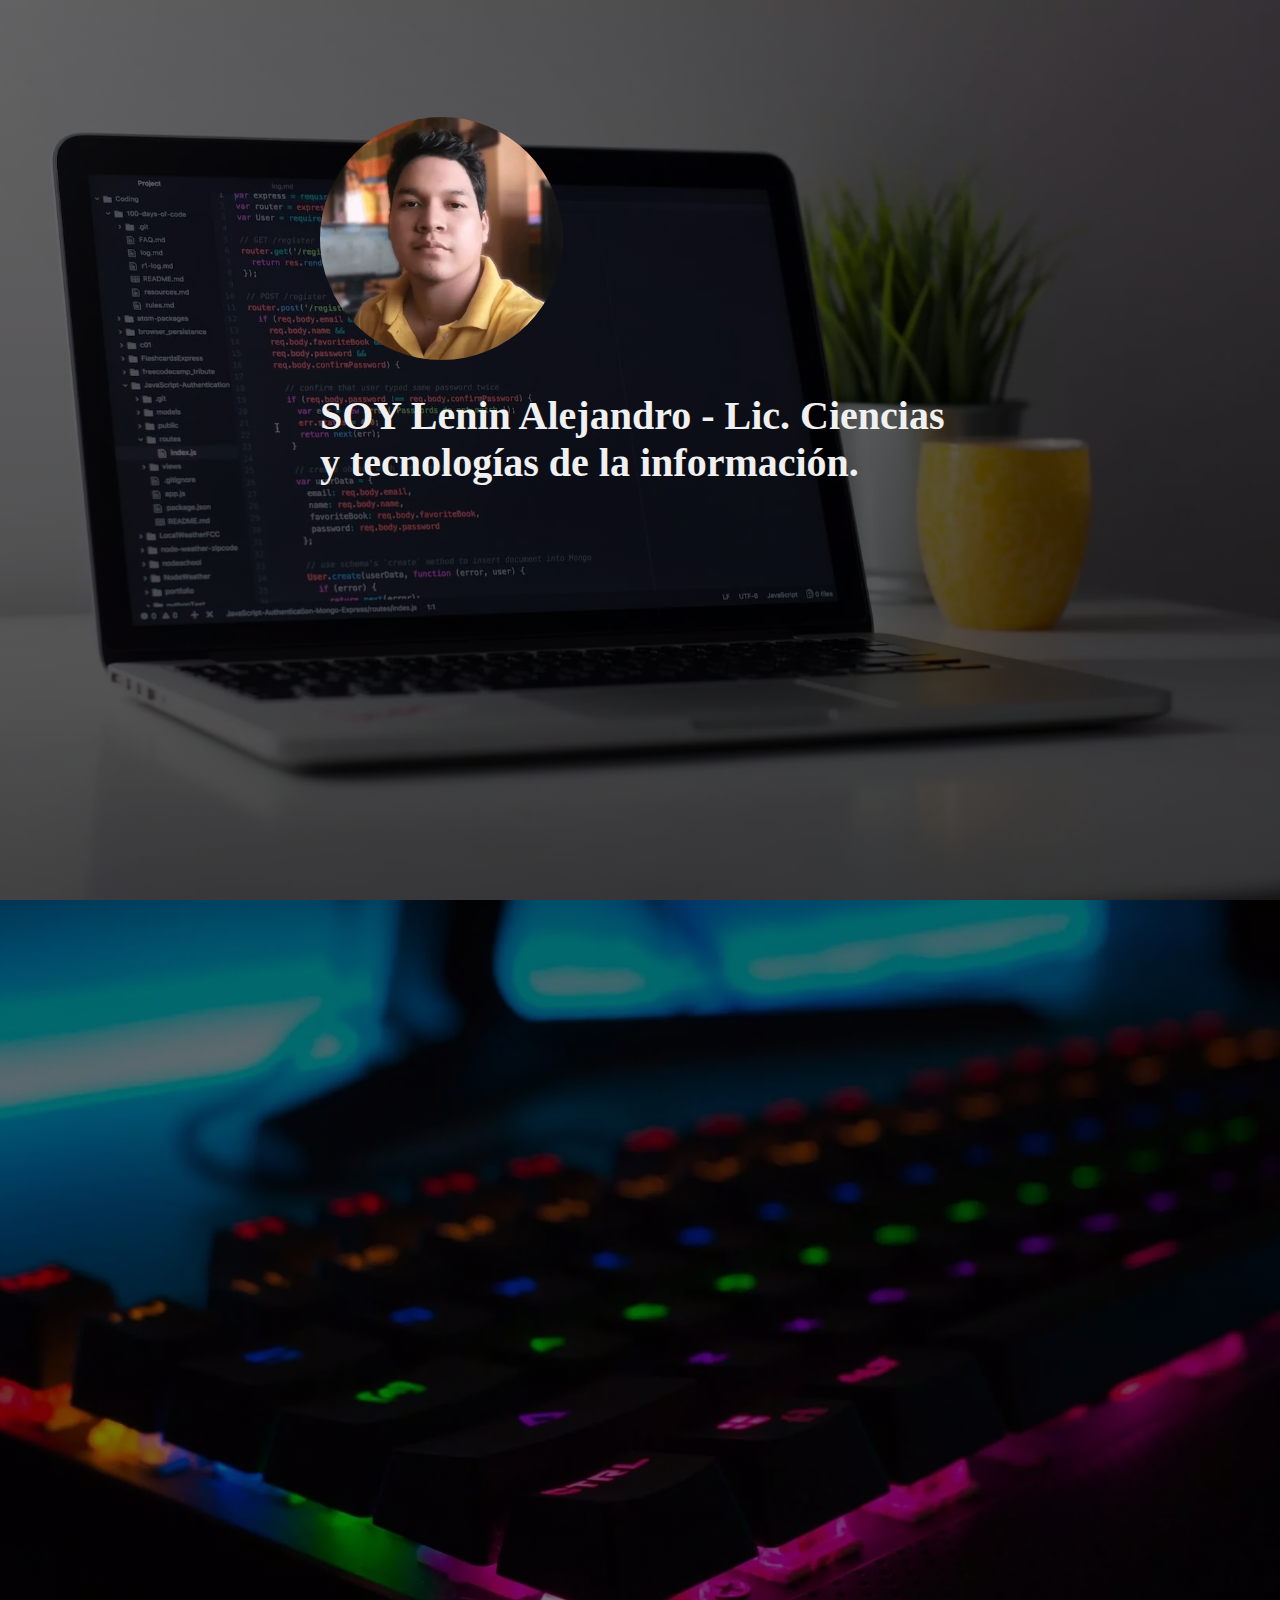
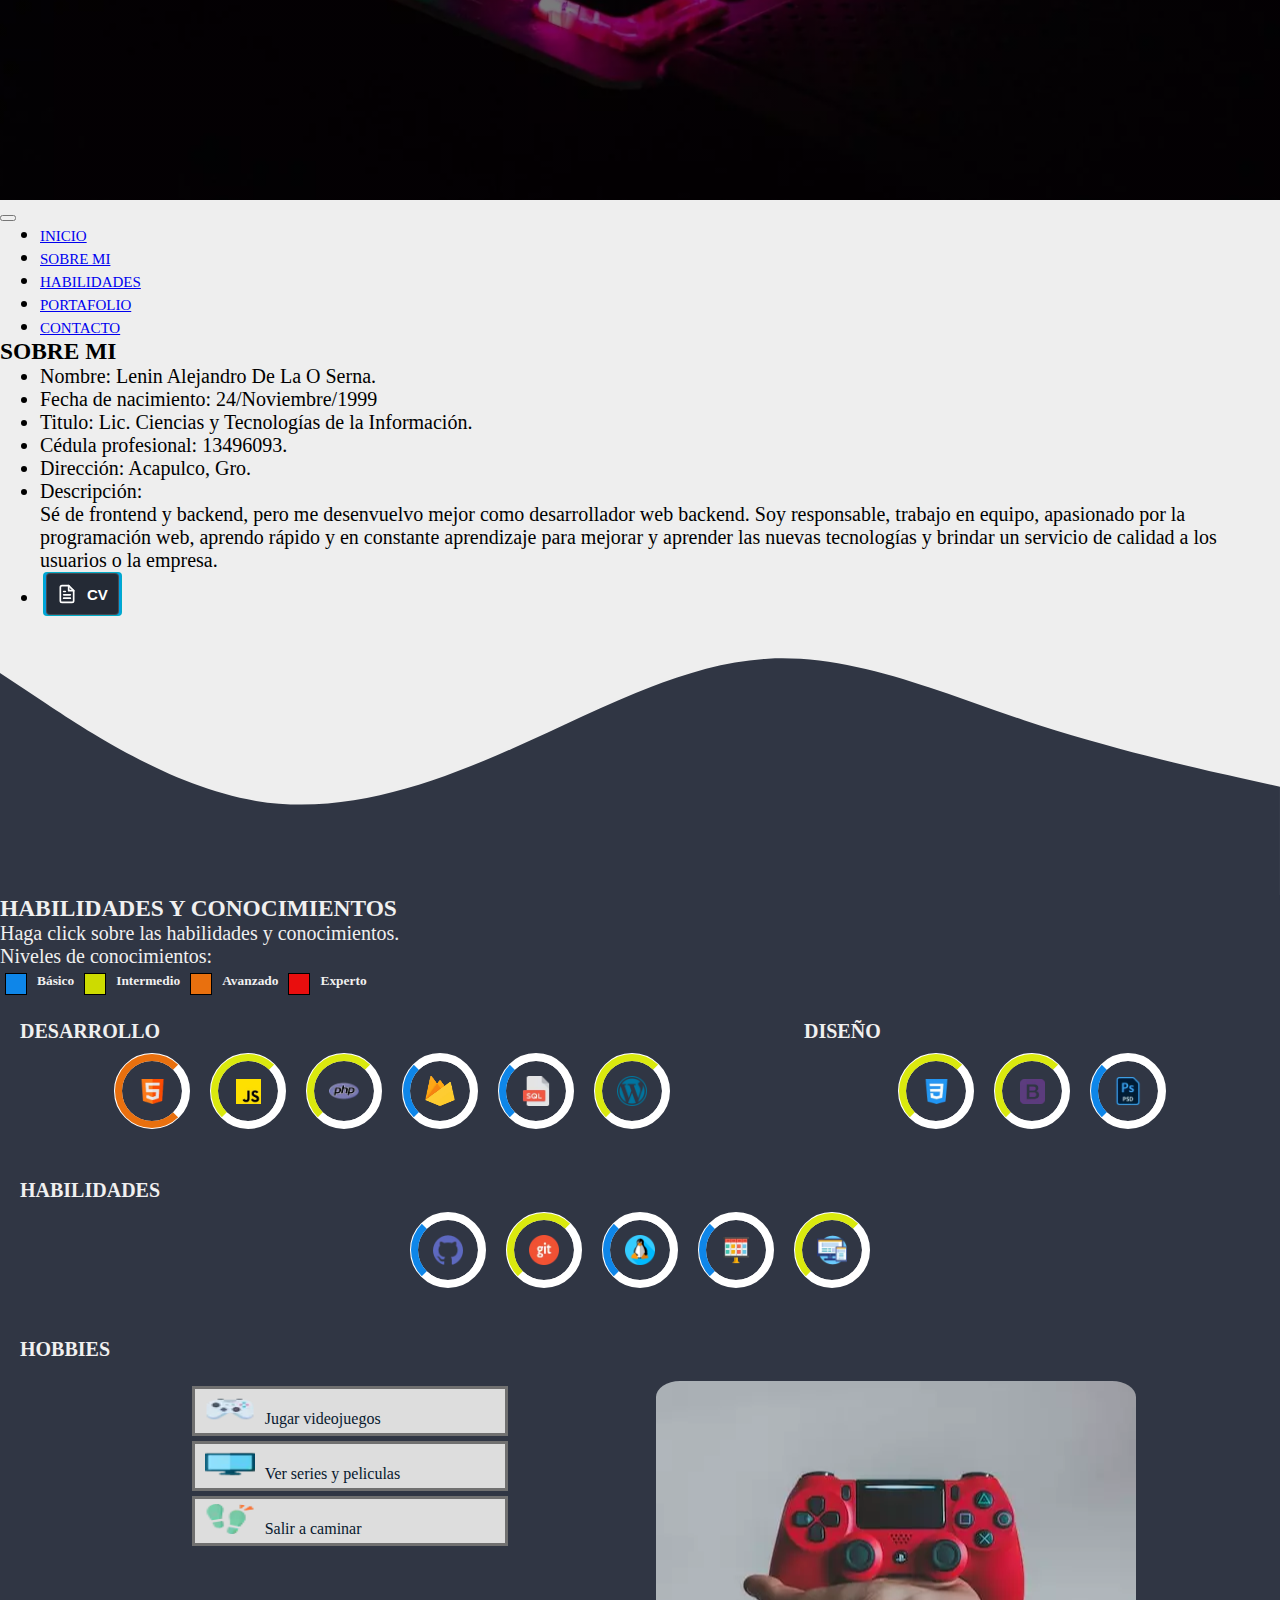
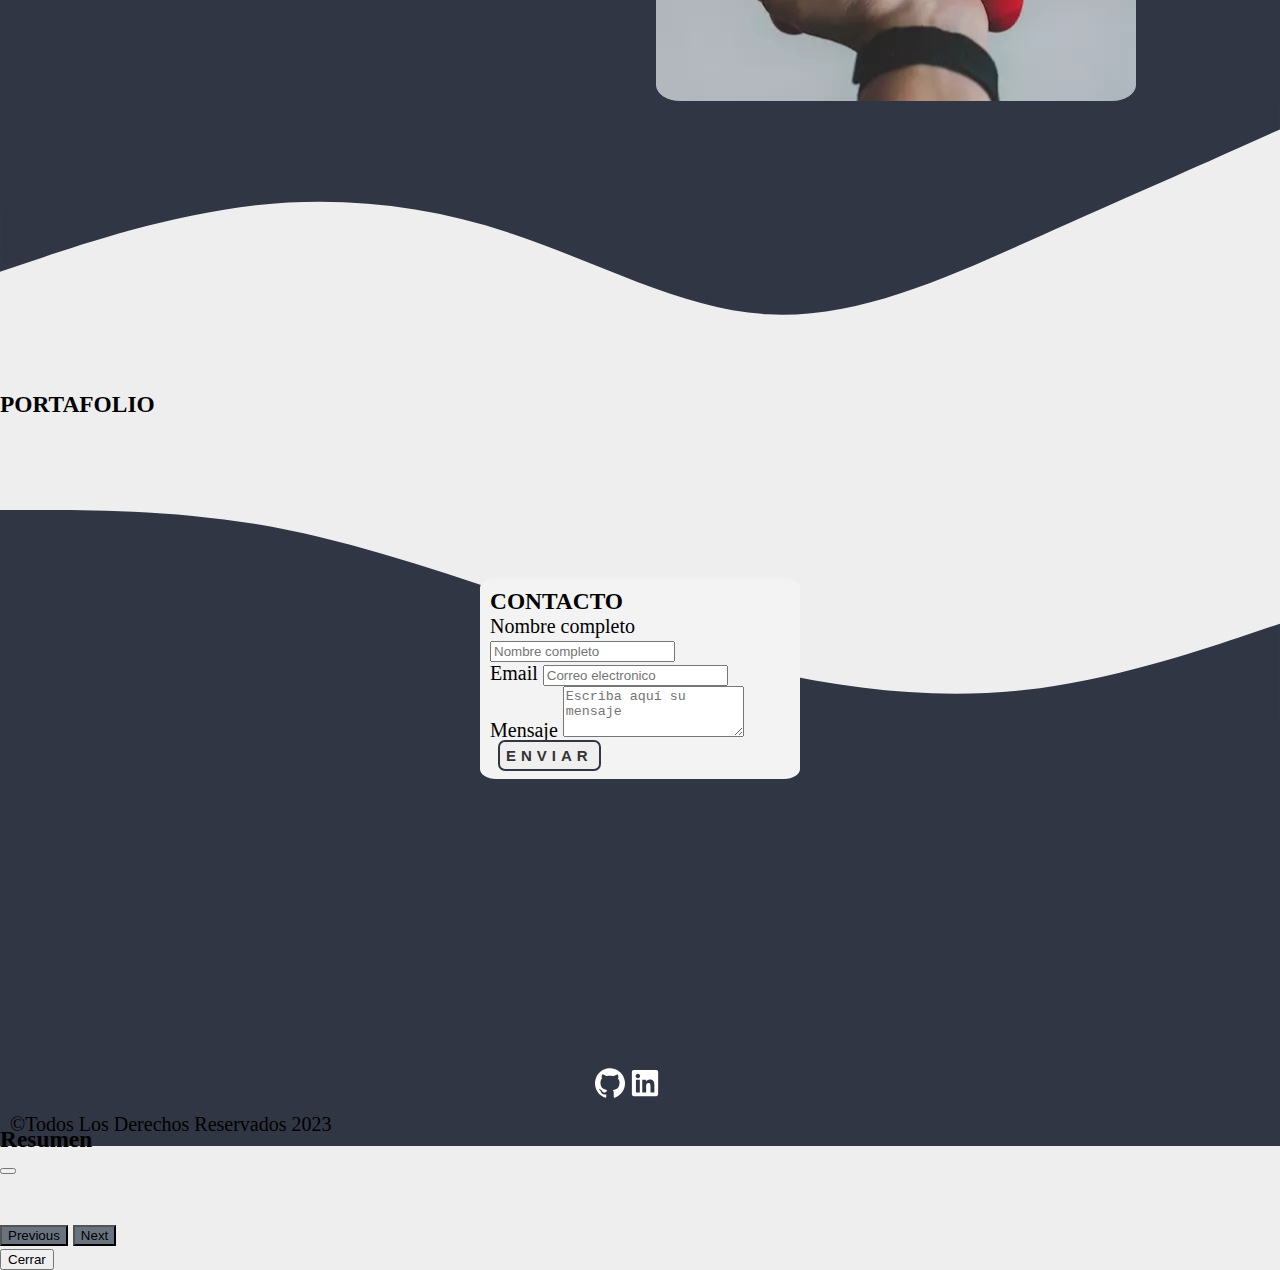
==== index.html @ a9325f28 "animacion en skills, minify, ofuscate en js y css" ====
<!DOCTYPE html>
<html lang="en-MX">
<head>
    <meta charset="UTF-8">
    <meta http-equiv="X-UA-Compatible" content="IE=edge">
    <meta name="viewport" content="width=device-width, initial-scale=1.0">
    <meta name="author" content="Lenin Alejandro">
    <meta name="keywrods" content="desarrollor web, DESARROLLADOR WEB, Desarrollador web, portafolio, PORTAFOLIO, frontend, FRONTEND, backend, BACKEND">
    <meta name="description" content="Portafolio de evidencias y aprendizajes de Lenin Alejandro como desarrollador web...">

    <title>Portafolio - Lenin Alejandro</title>

    <link rel="icon" href="./img/icon/portafolio.ico">
    <link rel="stylesheet" href="./css/diseñoPrincipal.min.css">
    <link href="https://cdn.jsdelivr.net/npm/bootstrap@5.2.3/dist/css/bootstrap.min.css" rel="stylesheet" integrity="sha384-rbsA2VBKQhggwzxH7pPCaAqO46MgnOM80zW1RWuH61DGLwZJEdK2Kadq2F9CUG65" crossorigin="anonymous">

</head>
<body>
    <header>
        <div id="carouselExampleSlidesOnly" class="carousel slide" data-bs-ride="carousel">
            <div class="carousel-inner" id="inicio">
                <div class="carousel-item img1 active" data-bs-interval="8000"></div>
                <div class="carousel-item img2" data-bs-interval="8000"></div>
            </div>
        </div>

        <nav class="navbar navbar-expand-lg fixed-top">
            <div class="container-fluid">
                <button class="navbar-toggler" type="button" data-bs-toggle="collapse" data-bs-target="#navbarNav" aria-controls="navbarNav" aria-expanded="false" aria-label="Toggle navigation">
                  <span class="navbar-toggler-icon"></span>
                </button>
                <div class="collapse navbar-collapse" id="navbarNav">
                    <ul class="navbar-nav mx-auto">
                        <li class="nav-item">
                          <a class="nav-link active text-light fw-bold mx-3 font-size fs-5" aria-current="page" href="#inicio">INICIO</a>
                        </li>
                        <li class="nav-item">
                            <a class="nav-link active text-light fw-bold mx-3 font-size fs-5" href="#sobremi">SOBRE MI</a>
                        </li>
                        <li class="nav-item">
                          <a class="nav-link active text-light fw-bold mx-3 font-size fs-5" href="#hablidades">HABILIDADES</a>
                        </li>
                        <li class="nav-item">   
                          <a class="nav-link active text-light fw-bold mx-3 font-size fs-5" href="#portafolio">PORTAFOLIO</a>
                        </li>
                        <li class="nav-item">
                          <a class="nav-link active text-light fw-bold mx-3 font-size fs-5" href="#contacto">CONTACTO</a>
                        </li>
                    </ul>
                </div>
            </div>
        </nav>

        <section class="contenedor-padre">
            <div class="contenedor-imgSoy text-center d-block">
                <img src="img/imgs/quiensoy.webp" class="imgL" alt="Imagen del desarrollador web de este portafolio">
            </div>
            <div class="contenedor-titulo text-center text-uppercase fw-bold d-block">
                <h1 class="fw-bold mt-3 fs-1"><span class="typed"></span></h1>
            </div>
            <div class="contenedor-contenido text-center text-break">
                <h1 class="fw-bold fs-4">SOY <span class="text-danger text-uppercase">Lenin Alejandro </span>
                    <span class="text-warning"> - </span>
                    <span class="text-info text-uppercase">Lic. Ciencias y tecnologías de la información</span>.
                </h1>
            </div>
        </section>
    </header>
    <!-- --------------------------------- -->
    <article>
        <section class="container mt-5 mb-4">
            <h3 class="fw-bold fs-3" id="sobremi">SOBRE MI</h3>
            <div>
                <ul>
                    <li class="nav-link my-2"><span class="fw-bold text-primary">Nombre:</span> Lenin Alejandro De La O Serna.</li>
                    <li class="nav-link my-2"><span class="fw-bold text-primary">Fecha de nacimiento:</span> 24/Noviembre/1999</li>
                    <li class="nav-link my-2"><span class="fw-bold text-primary">Titulo:</span> Lic. Ciencias y Tecnologías de la Información.</li>
                    <li class="nav-link my-2"><span class="fw-bold text-primary">Cédula profesional:</span> 13496093.</li>
                    <!-- <li class="nav-link my-2"><span class="fw-bold text-primary">Contacto:</span> 744 1287 347</li> -->
                    <li class="nav-link my-2"><span class="fw-bold text-primary">Dirección:</span> Acapulco, Gro.</li>
                    <li class="nav-link my-2"><span class="fw-bold text-primary">Descripción:</span>  
                        <p>
                            Sé de <span class="text-warning"> frontend </span> y <span class="text-danger"> backend</span>,
                            pero me desenvuelvo mejor como <span class="text-danger"> desarrollador web backend</span>.
                            Soy responsable, trabajo en equipo, apasionado por la programación web, aprendo rápido 
                            y en constante aprendizaje para mejorar y aprender las nuevas tecnologías y brindar un 
                            servicio de calidad a los usuarios o la empresa.
                        </p>
                    </li>
                    <li class="nav-link my-2"> 
                        <button class="download-button">
                            <div class="docs"><svg class="css-i6dzq1" stroke-linejoin="round" stroke-linecap="round" fill="none" stroke-width="2" stroke="currentColor" height="20" width="20" viewBox="0 0 24 24"><path d="M14 2H6a2 2 0 0 0-2 2v16a2 2 0 0 0 2 2h12a2 2 0 0 0 2-2V8z"></path><polyline points="14 2 14 8 20 8"></polyline><line y2="13" x2="8" y1="13" x1="16"></line><line y2="17" x2="8" y1="17" x1="16"></line><polyline points="10 9 9 9 8 9"></polyline></svg> CV</div>
                            <div class="download">
                                <a href="./img/proyectos/Lenin_Alejandro_CV.pdf" download="cv_lenin_alejandro">
                                    <svg class="css-i6dzq1" stroke-linejoin="round" stroke-linecap="round" fill="none" stroke-width="2" stroke="currentColor" height="24" width="24" viewBox="0 0 24 24"><path d="M21 15v4a2 2 0 0 1-2 2H5a2 2 0 0 1-2-2v-4"></path><polyline points="7 10 12 15 17 10"></polyline><line y2="3" x2="12" y1="15" x1="12"></line></svg>
                                </a>
                            </div>
                        </button>
                    </li>
                </ul>
            </div>
        </section>
        <!--  -->
        <svg class="svg-top-sobremi" xmlns="http://www.w3.org/2000/svg" viewBox="0 0 1440 320"><path fill="#303644" fill-opacity="1" d="M0,64L48,96C96,128,192,192,288,208C384,224,480,192,576,149.3C672,107,768,53,864,48C960,43,1056,85,1152,117.3C1248,149,1344,171,1392,181.3L1440,192L1440,320L1392,320C1344,320,1248,320,1152,320C1056,320,960,320,864,320C768,320,672,320,576,320C480,320,384,320,288,320C192,320,96,320,48,320L0,320Z"></path></svg>        <!--  -->
        <section class="color-contenedor" id="hablidades">
            <div class="container pt-5 pb-2">
                <h3 class="fw-bold fs-3">HABILIDADES Y CONOCIMIENTOS</h3>
                <p class="text-secondary">Haga click sobre las habilidades y conocimientos.</p>
                <p class="text-secondary">Niveles de conocimientos:</p>

                <section class="nivel__conocimientos">
                    <div class="nivel__elementos">
                        <span class="nivel__color basico__text"></span>
                        <h6 class="text-secondary">Básico</h6>
                    </div>
                    <div class="nivel__elementos">
                        <span class="nivel__color intermedio__text"></span>
                        <h6 class="text-secondary">Intermedio</h6>
                    </div>
                    <div class="nivel__elementos">
                        <span class="nivel__color avanzado__text"></span>
                        <h6 class="text-secondary">Avanzado</h6>
                    </div>
                    <div class="nivel__elementos">
                        <span class="nivel__color experto__text"></span>
                        <h6 class="text-secondary">Experto</h6>
                    </div>
                </section>

                <div class="fila text-center mt-5">
                    <div class="flex-col my-3 row__">
                        <h4 class="fw-bold fs-5">DESARROLLO</h4>
                        <div class="text-center ">
                            <div class="skill__base">
                                <span class="pop__text avanzado__text">HTML 5: Estructuración correcta de etiquetas semánticas</span>
                                <div class="skill__base__color avanzado"></div>
                                <div class="skill__base__icon">
                                    <img src="img/icon/html.webp" alt="html5" class="skill__icon__xsm">
                                </div>
                            </div>
                            <div class="skill__base">
                                <span class="pop__text intermedio__text">JS (ESC6): XMLHttpRequest, JQuery, manejo de JSon y manejo del DOOM.</span>
                                <div class="skill__base__color intermedio"></div>
                                <div class="skill__base__icon">
                                    <img src="img/icon/js.webp" alt="js" class="skill__icon__xsm">
                                </div>
                            </div>
                            <div class="skill__base">
                                <span class="pop__text intermedio__text">PHP v8 en adelante: MVC y REST.</span>
                                <div class="skill__base__color intermedio"></div>
                                <div class="skill__base__icon">
                                    <img src="img/icon/php.webp" alt="php" class="skill__icon__sm">
                                </div>
                            </div>
                            <div class="skill__base">
                                <span class="pop__text basico__text">FIREBASE: Autenticación de usuarios y metodos CRUD.</span>
                                <div class="skill__base__color basico"></div>
                                <div class="skill__base__icon">
                                    <img src="img/icon/logo-logomark.webp" alt="firebase" class="skill__icon__sm">
                                </div>
                            </div>
                            <div class="skill__base">
                                <span class="pop__text basico__text">MYSQL y SQL SERVER: ER, consultas básicas y CRUD, triggers y procedimientos almacenados.</span>
                                <div class="skill__base__color basico"></div>
                                <div class="skill__base__icon">
                                    <img src="img/icon/sql.webp" alt="sql" class="skill__icon__sm">
                                </div>
                            </div>
                            <div class="skill__base">
                                <span class="pop__text intermedio__text">WORDPRESS: Plugins como Elementor, utilización y creación de plantillas.</span>
                                <div class="skill__base__color intermedio"></div>
                                <div class="skill__base__icon">
                                    <img src="img/icon/wordpress.webp" alt="wordpress" class="skill__icon__sm">
                                </div>
                            </div>
                        </div>
                    </div>
                    <div class="flex-col my-3 row__">
                        <h4 class="fw-bold fs-5">DISEÑO</h4>
                        <div class="text-center">
                            <div class="skill__base">
                                <span class="pop__text intermedio__text">CSS 3: Diseño reponsivo con Flexbox y position</span>
                                <div class="skill__base__color intermedio"></div>
                                <div class="skill__base__icon">
                                    <img src="img/icon/css-3.webp" alt="css" class="skill__icon__xsm">
                                </div>
                            </div>
                            <div class="skill__base">
                                <span class="pop__text intermedio__text">BOOTSTRAP: Diseño reponsivo con Bootstrap</span>
                                <div class="skill__base__color intermedio"></div>
                                <div class="skill__base__icon">
                                    <img src="img/icon/bootstrap.webp" alt="bootstrap" class="skill__icon__xsm">
                                </div>
                            </div>
                            <div class="skill__base">
                                <span class="pop__text basico__text">PHOTOSHOP: Diseño y edición básica de imagenes</span>
                                <div class="skill__base__color basico"></div>
                                <div class="skill__base__icon">
                                    <img src="img/icon/photoshop.webp" alt="photoshop" class="skill__icon__sm">
                                </div>
                            </div>
                        </div>
                    </div>
                    <div class="flex-col my-3 row__">
                        <h4 class="fw-bold fs-5">HABILIDADES</h4>
                        <div class="text-center">
                            <div class="skill__base">
                                <span class="pop__text basico__text">GITHUB: Control básico de repositorios</span>
                                <div class="skill__base__color basico"></div>
                                <div class="skill__base__icon">
                                    <img src="img/icon/github.webp" alt="github" class="skill__icon__sm">
                                </div>
                            </div>
                            <div class="skill__base">
                                <span class="pop__text intermedio__text">GIT: Control de versiones básico-intermedio</span>
                                <div class="skill__base__color intermedio"></div>
                                <div class="skill__base__icon">
                                    <img src="img/icon/git.webp" alt="git" class="skill__icon__sm">
                                </div>
                            </div>
                            <div class="skill__base">
                                <span class="pop__text basico__text">LINUX: Manejo de basico de administracion de archivos</span>
                                <div class="skill__base__color basico"></div>
                                <div class="skill__base__icon">
                                    <img src="img/icon/linux.webp" alt="linux" class="skill__icon__sm">
                                </div>
                            </div>
                            <div class="skill__base">
                                <span class="pop__text basico__text">SCRUM</span>
                                <div class="skill__base__color basico"></div>
                                <div class="skill__base__icon">
                                    <img src="img/icon/scrum.webp" alt="scrum" class="skill__icon__sm">
                                </div>
                            </div>
                            <div class="skill__base">
                                <span class="pop__text intermedio__text">SOPORTE Y MANTENIMIENTO: Montaje y desmontaje de equipo de computo (hardware), prevención de riesgos, soporte y mantenimiento de computo</span>
                                <div class="skill__base__color intermedio"></div>
                                <div class="skill__base__icon">
                                    <img src="img/icon/sensible.webp" alt="sensible" class="skill__icon__sm">
                                </div>
                            </div>
                        </div>
                    </div>
                    <div class="flex-col my-3" hidden>
                        <h4 class="fw-bold fs-5">CURSOS (EN PROCESO)</h4>
                        <div class="flex-items text-center">
                            <a tabindex="0" role="button" class="bg-transparend"
                                data-bs-toggle="popover" data-bs-placement="right"
                                data-bs-trigger="focus"
                                data-bs-custom-class="custom-popover-intermedio"
                                data-bs-title="JS intermedio">
                                <img src="img/icon/js.webp" class="cont-svg-icon">
                            </a>
                            <a tabindex="0" role="button" class="bg-transparend"
                                data-bs-toggle="popover" data-bs-placement="right"
                                data-bs-trigger="focus"
                                data-bs-custom-class="custom-popover-basico"
                                data-bs-title="PYTHON basico">
                                <img src="img/icon/python.webp" class="cont-svg-icon">
                            </a>
                            <a tabindex="0" role="button" class="bg-transparend"
                                data-bs-toggle="popover" data-bs-placement="right"
                                data-bs-trigger="focus"
                                data-bs-custom-class="custom-popover-intermedio"
                                data-bs-title="PHP intermedio">
                                <img src="img/icon/php.webp" class="cont-svg-icon">
                            </a>
                            <a tabindex="0" role="button" class="bg-transparend"
                                data-bs-toggle="popover" data-bs-placement="right"
                                data-bs-trigger="focus"
                                data-bs-custom-class="custom-popover-intermedio"
                                data-bs-title="HTML5 y CSS3 intermedio">
                                <img src="img/icon/navegador.webp" class="cont-svg-icon">
                            </a>
                            <a tabindex="0" role="button" class="bg-transparend"
                                data-bs-toggle="popover" data-bs-placement="right"
                                data-bs-trigger="focus"
                                data-bs-custom-class="custom-popover-intermedio"
                                data-bs-title="SQL-MYSQL intermedio">
                                <img src="img/icon/sql.webp" class="cont-svg-icon">
                            </a>
                        </div>
                    </div>
                </div>
                <div class="flex-col my-3">
                    <h4 class="fw-bold fs-5 text-center">HOBBIES</h4>
                    <div class="flex-row-hobbies">
                        <div class="contend-hobbies">
                            <ul class="group-lista">
                                <li class="lista"><img class="img-lista" src="./img/icon/game-controller.webp">Jugar videojuegos</li>
                                <li class="lista"><img class="img-lista" src="./img/icon/television.webp">Ver series y peliculas</li>
                                <li class="lista"><img class="img-lista" src="./img/icon/footprint.webp">Salir a caminar</li>
                            </ul>
                        </div>
                        <div class="text-center">
                            <div class="img-hobbie"></div>
                        </div>
                    </div>
                </div>

            </div>
        </section>
        <!-- Parte de la curva -->
        <section class="portafolio">
            <svg class="svg-top-hablididad" xmlns="http://www.w3.org/2000/svg" viewBox="0 0 1440 320"><path fill="#303644" fill-opacity="1" d="M0,192L48,176C96,160,192,128,288,117.3C384,107,480,117,576,149.3C672,181,768,235,864,240C960,245,1056,203,1152,160C1248,117,1344,75,1392,53.3L1440,32L1440,0L1392,0C1344,0,1248,0,1152,0C1056,0,960,0,864,0C768,0,672,0,576,0C480,0,384,0,288,0C192,0,96,0,48,0L0,0Z"></path></svg>
            <div class="container" id="portafolio">
                <h3 class="fw-bold fs-3">PORTAFOLIO</h3>
                <div class="cartas mx-auto" id="cartas">
                </div>
            </div>
            <svg class="svg-botton-hablididad" xmlns="http://www.w3.org/2000/svg" viewBox="0 0 1440 320"><path fill="#303644" fill-opacity="1" d="M0,64L48,64C96,64,192,64,288,80C384,96,480,128,576,160C672,192,768,224,864,245.3C960,267,1056,277,1152,266.7C1248,256,1344,224,1392,208L1440,192L1440,320L1392,320C1344,320,1248,320,1152,320C1056,320,960,320,864,320C768,320,672,320,576,320C480,320,384,320,288,320C192,320,96,320,48,320L0,320Z"></path></svg>
        </section>
    </article>
    <!-- --------------------------------- -->
    <footer>
        <section>
            <div class="color-fondo"  id="contacto">
                <div class="form-contacto">
                    <div class="form-tamano shadow-lg">
                        <h3 class="fw-bold text-center">CONTACTO</h3>
                        <form name="formulario-contacto" netlify>
                            <div class="mb-3">
                                <label for="exampleFormControlInput1" class="form-label">Nombre completo</label>
                                <input required type="text" class="form-control" name="nombre" id="exampleFormControlInput1" placeholder="Nombre completo">
                            </div>
                            <div class="mb-3">
                                <label for="exampleFormControlInput1" class="form-label">Email</label>
                                <input required type="email" class="form-control" name="email" id="exampleFormControlInput1" placeholder="Correo electronico">
                            </div>
                            <div class="mb-3">
                                <label for="exampleFormControlTextarea1" class="form-label">Mensaje</label>
                                <textarea required class="form-control" name="mensaje" id="exampleFormControlTextarea1" placeholder="Escriba aquí su mensaje" rows="3"></textarea>
                            </div>
                            <div class="mb-3">
                                <button type="submit" class="button-1">Enviar</button>
                            </div>
                        </form>
                    </div>
                </div>
            </div>
            <div class="container-botton">
                <div class="iconos-footer">
                    <!-- <a class="icon-svg-contacto" href="https://wa.link/771id2" target="_blank"><svg xmlns="http://www.w3.org/2000/svg" viewBox="0 0 448 512"><path fill="#ffffff" d="M380.9 97.1C339 55.1 283.2 32 223.9 32c-122.4 0-222 99.6-222 222 0 39.1 10.2 77.3 29.6 111L0 480l117.7-30.9c32.4 17.7 68.9 27 106.1 27h.1c122.3 0 224.1-99.6 224.1-222 0-59.3-25.2-115-67.1-157zm-157 341.6c-33.2 0-65.7-8.9-94-25.7l-6.7-4-69.8 18.3L72 359.2l-4.4-7c-18.5-29.4-28.2-63.3-28.2-98.2 0-101.7 82.8-184.5 184.6-184.5 49.3 0 95.6 19.2 130.4 54.1 34.8 34.9 56.2 81.2 56.1 130.5 0 101.8-84.9 184.6-186.6 184.6zm101.2-138.2c-5.5-2.8-32.8-16.2-37.9-18-5.1-1.9-8.8-2.8-12.5 2.8-3.7 5.6-14.3 18-17.6 21.8-3.2 3.7-6.5 4.2-12 1.4-32.6-16.3-54-29.1-75.5-66-5.7-9.8 5.7-9.1 16.3-30.3 1.8-3.7.9-6.9-.5-9.7-1.4-2.8-12.5-30.1-17.1-41.2-4.5-10.8-9.1-9.3-12.5-9.5-3.2-.2-6.9-.2-10.6-.2-3.7 0-9.7 1.4-14.8 6.9-5.1 5.6-19.4 19-19.4 46.3 0 27.3 19.9 53.7 22.6 57.4 2.8 3.7 39.1 59.7 94.8 83.8 35.2 15.2 49 16.5 66.6 13.9 10.7-1.6 32.8-13.4 37.4-26.4 4.6-13 4.6-24.1 3.2-26.4-1.3-2.5-5-3.9-10.5-6.6z"/></svg></a> -->
                    <a class="icon-svg-contacto" href="https://github.com/lenin-dev" target="_blank"><svg version="1.0" xmlns="http://www.w3.org/2000/svg" width="512.000000pt" height="512.000000pt" viewBox="0 0 512.000000 512.000000" preserveAspectRatio="xMidYMid meet"><g transform="translate(0.000000,512.000000) scale(0.100000,-0.100000)" fill="#ffffff" stroke="none"><path d="M2384 5060 c-1012 -69 -1891 -738 -2235 -1703 -53 -146 -102 -349 -125 -512 -23 -157 -25 -496 -5 -655 102 -816 575 -1526 1287 -1932 164 -94 418 -200 483 -202 51 -1 94 20 116 57 18 30 19 50 16 267 -1 129 -3 236 -4 236 -1 1 -38 -4 -82 -12 -263 -43 -497 16 -646 165 -58 58 -76 86 -134 206 -94 196 -149 271 -255 348 -78 56 -120 98 -120 119 0 50 121 67 217 30 125 -47 208 -119 299 -258 126 -191 284 -276 485 -261 77 6 233 49 245 68 3 6 13 38 20 71 19 80 68 181 110 228 40 45 44 42 -86 60 -103 14 -282 60 -368 94 -362 143 -571 410 -649 829 -25 134 -25 463 0 567 36 149 103 285 195 398 l43 53 -15 47 c-52 161 -46 370 16 564 20 61 24 67 54 73 107 20 352 -68 576 -206 l98 -61 87 20 c204 47 298 57 553 57 256 0 349 -10 553 -57 l88 -20 77 48 c153 96 304 167 407 193 85 21 159 31 191 25 28 -5 33 -12 52 -72 57 -178 67 -404 23 -542 l-21 -65 20 -25 c98 -121 175 -269 212 -409 26 -98 36 -348 19 -488 -74 -608 -407 -935 -1041 -1023 -120 -16 -118 -15 -83 -53 46 -48 90-134 115 -223 20 -74 22 -106 27 -529 7 -492 5 -482 66 -507 47 -20 102 -13 200 26 348 135 622 311 884 569 417 410 679 942 752 1527 20 159 18 498 -5 655 -173 1219 -1151 2131 -2373 2215 -161 11 -175 11 -339 0z"/></g></svg></a> 
                    <a class="icon-svg-contacto" href="https://www.linkedin.com/in/lenin-alejandro-889aba251" target="_blank"><svg xmlns="http://www.w3.org/2000/svg" viewBox="0 0 448 512"><path fill="#ffffff" d="M416 32H31.9C14.3 32 0 46.5 0 64.3v383.4C0 465.5 14.3 480 31.9 480H416c17.6 0 32-14.5 32-32.3V64.3c0-17.8-14.4-32.3-32-32.3zM135.4 416H69V202.2h66.5V416zm-33.2-243c-21.3 0-38.5-17.3-38.5-38.5S80.9 96 102.2 96c21.2 0 38.5 17.3 38.5 38.5 0 21.3-17.2 38.5-38.5 38.5zm282.1 243h-66.4V312c0-24.8-.5-56.7-34.5-56.7-34.6 0-39.9 27-39.9 54.9V416h-66.4V202.2h63.7v29.2h.9c8.9-16.8 30.6-34.5 62.9-34.5 67.2 0 79.7 44.3 79.7 101.9V416z"/></svg></a>
                </div>
                <p class="fs-5 text-center text-light">&copy;Todos Los Derechos Reservados 2023</p>
            </div>
        </section>
    </footer>

    <!-- Modal -->
    <div class="modal fade modal-lg" id="exampleModal" tabindex="-1" aria-labelledby="exampleModalLabel" aria-hidden="true">
        <div class="modal-dialog">
            <div class="modal-content">
                <div class="modal-header">
                    <h3 class="modal-title fs-5" id="exampleModalLabel">Resumen</h3>
                    <button type="button" class="btn-close" data-bs-dismiss="modal" aria-label="Close"></button>
                </div>
                    <div class="modal-body">
                        <div id="carouselExampleFade" class="carousel slide carousel-fade" data-bs-ride="carousel">
                            <div class="carousel-inner">
                                <div class="carousel-item active">
                                    <img src="" id="img-carucel-1" class="d-block w-100">
                                </div>
                                <div class="carousel-item">
                                    <img src="" id="img-carucel-2" class="d-block w-100">
                                </div>
                            </div>
                            <button class="carousel-control-prev fondo-boton" type="button" data-bs-target="#carouselExampleFade" data-bs-slide="prev">
                                <span class="carousel-control-prev-icon" aria-hidden="true"></span>
                                <span class="visually-hidden">Previous</span>
                            </button>
                            <button class="carousel-control-next fondo-boton" type="button" data-bs-target="#carouselExampleFade" data-bs-slide="next">
                                <span class="carousel-control-next-icon" aria-hidden="true"></span>
                                <span class="visually-hidden">Next</span>
                            </button>
                        </div>
                    </div>
                <div class="modal-footer">
                    <button type="button" class="btn btn-danger" data-bs-dismiss="modal">Cerrar</button>
                </div>
            </div>
        </div>
    </div>

    <!-- BOOTSTRAP -->
    <script src="https://cdn.jsdelivr.net/npm/@popperjs/core@2.11.6/dist/umd/popper.min.js" integrity="sha384-oBqDVmMz9ATKxIep9tiCxS/Z9fNfEXiDAYTujMAeBAsjFuCZSmKbSSUnQlmh/jp3" crossorigin="anonymous"></script>
    <script src="https://cdn.jsdelivr.net/npm/bootstrap@5.2.3/dist/js/bootstrap.min.js" integrity="sha384-cuYeSxntonz0PPNlHhBs68uyIAVpIIOZZ5JqeqvYYIcEL727kskC66kF92t6Xl2V" crossorigin="anonymous"></script>
    
    <!-- CDN DE TYPE SCRIPT -->
    <script src="https://cdn.jsdelivr.net/npm/typed.js@2.0.12"></script>
    <script src="js/configuracion-typed.min.js"></script>

    <script src="js/principal.min.js"></script>
</body>
</html>
---- css/diseñoPrincipal.min.css ----
.img1,.img2{background-size:cover;height:650px;width:100%}.img-hobbie,.img1,.img2{background-repeat:no-repeat;background-position:center}.card .info,.card .share,.card span{text-align:center}@font-face{font-family:fontPortafolio;src:url(../css/font/RammettoOne-Regular.ttf)}@font-face{font-family:fontPortafolio2;src:url(../css/font/Inconsolata-VariableFont_wdth\,wght.ttf)}*{margin:0}html{scroll-behavior:smooth}body{font-family:fontPortafolio2!important;font-size:20px!important;background-color:#eee!important}.navbar{transition:.7s!important}.font-size{font-size:15px!important}nav.scrolling{transition:1.5s;background-color:#303644d5;padding:10px}.card a,.card button{transition:.4s ease-in-out}.img1{background-image:linear-gradient(rgba(0,0,0,.575),rgba(0,0,0,.7)),url(../img/slider/img1.webp)}.img2{background-image:linear-gradient(rgba(0,0,0,.575),rgba(0,0,0,.5)),url(../img/slider/img2.webp)}.carousel{position:relative!important;align-items:center}.contenedor-padre{position:absolute;top:13%;left:50%;transform:translateX(-50%)}.contenedor-titulo p{margin-top:3vh;font-size:25px}.contenedor-contenido{color:#f0f0f0;margin-top:3vh}.imgL{transition:.7s;width:27vh;height:27vh;border-radius:50%;margin:auto}.imgL:hover{transition:.7s;transform:scale(1.15)}.download,.download-button .docs{transition:.5s cubic-bezier(.77, 0, .175, 1);display:flex}.type-script{color:#b8860b}.download-button{position:relative;border-width:0;color:#fff;font-size:15px;font-weight:600;border-radius:4px;z-index:1}.download-button .docs{align-items:center;justify-content:space-between;gap:10px;min-height:40px;padding:0 10px;border-radius:4px;z-index:1;background-color:#242a35;border:1px solid #e8e8e82d}.download-button:hover{box-shadow:rgba(0,0,0,.25) 0 54px 55px,rgba(0,0,0,.12) 0 -12px 30px,rgba(0,0,0,.12) 0 4px 6px,rgba(0,0,0,.17) 0 12px 13px,rgba(0,0,0,.09) 0 -3px 5px}.download{position:absolute;inset:0;align-items:center;justify-content:center;max-width:90%;margin:0 auto;z-index:-1;border-radius:4px;transform:translateY(0);background-color:#01a1e0;border:1px solid #01e0572d}.download-button:hover .download{transform:translateY(100%)}.download svg line,.download svg polyline{animation:1s infinite docs}@keyframes docs{0%,100%{transform:translateY(0)}50%{transform:translateY(-15%)}}.color-contenedor{margin-top:-10px;background-color:#303644;color:#f0f0f0;width:100%}.fila{display:flex;flex-flow:row wrap}.flex-col{flex:1 1 auto;margin:20px}.flex-items{width:150px;margin:0 auto}.row__ div{display:flex;flex-flow:row wrap;justify-content:center}.skill__base{display:flex;justify-content:center;align-items:center;position:relative;margin:10px;cursor:pointer;z-index:1}.skill__base:hover .skill__base__color{animation:3s infinite rotate-animation}@keyframes rotate-animation{0%{transform:rotate(0)}100%{transform:rotate(360deg)}}.skill__base__icon{width:60px;height:60px;border:8px solid #fff;border-radius:50%;display:flex;flex-direction:row;align-items:center;justify-content:center}.skill__base__color{width:60px;height:60px;border:7px solid #fff;border-radius:50%;position:absolute}.experto{border-color:#e90e0e}.avanzado{border-left-color:#e9700e;border-top-color:#e9700e;border-bottom-color:#e9700e}.intermedio{border-left-color:#dae90e;border-top-color:#dae90e}.basico{border-left-color:#0e86e9}.skill__icon__xsm{width:25px;height:25px}.skill__icon__sm{width:30px;height:30px}.skill__icon__md{width:40px;height:40px}.pop__text{transition:7s;display:none}.skill__base:hover .pop__text{display:block;position:absolute;bottom:75px}.skill__base .pop__text{transition:10s;padding:8px;border:3px solid #fff;border-radius:20px;width:max-content;height:auto;z-index:3;font-size:15px}.experto__text{background-color:#e90e0e}.avanzado__text{background-color:#e9700e}.intermedio__text{background-color:#cddb00;color:#2b2b2b}.basico__text{background-color:#0e86e9;color:#fafafa}.flex-row-hobbies{width:100%;display:flex;flex-flow:row wrap;justify-content:space-evenly}.flex-row-hobbies>div{margin-top:20px}.contend-hobbies{margin-right:20px;margin-left:20px}.group-lista{height:auto;display:flex;flex-flow:column wrap;margin:0 auto}.lista{text-decoration:none;width:300px;padding:5px;margin:5px 5px 0 -12px;background-color:#ddd;font-size:16px!important;color:#07182e;border-color:#707070;border-style:solid;list-style:none}.lista:hover{padding:10px;background-color:#e9e9e9}.img-lista{width:50px;height:30px;display:inline-block;padding-left:5px;padding-right:10px}.img-hobbie{transition:1s;background-image:url(../img/imgs/nadine-shaabana-yspnamihdmi-unsplash.webp);width:30rem;height:20rem;border-radius:5%}.img-hobbie:hover{transition:1s;transform:scale(1.1)}.nivel__conocimientos{display:flex;flex-flow:row wrap;width:100%;height:auto;justify-content:flex-start}.nivel__conocimientos .nivel__elementos{display:flex;flex-flow:row wrap;margin:5px}.nivel__conocimientos .nivel__color{width:20px;height:20px;border:1px solid #000;margin-right:10px}.imagen-icon-portafolio{width:80px;height:80px;margin:8px}.portafolio,.svg-top-hablididad{margin-top:-10px;position:relative;width:100%}.portafolio{padding-bottom:20rem}.svg-top-hablididad{top:0}.svg-botton-hablididad{margin-top:20px;position:absolute;bottom:0;width:100%}.cartas{display:flex;flex-flow:row wrap;justify-content:space-around;align-items:center;margin:0 auto}.card{width:17em;height:22.5em;margin-top:20px;background:#303644!important;transition:1s ease-in-out;clip-path:polygon(30px 0%,100% 0,100% calc(100% - 30px),calc(100% - 30px) 100%,0 100%,0% 30px);border-top-right-radius:20px;border-bottom-left-radius:20px}.card:hover{transform:scale(1.05)}.card span{font-weight:700;color:#fff;display:block;padding-top:1em;font-size:1em}.card .info{font-weight:400;color:#fff;display:block;padding-top:.1em;font-size:.72em;margin:1em}.card .img{width:4.8em;height:4.8em;background:#fff;border-radius:15px;margin:1.7em auto auto}.card .share{margin-top:1em;margin-bottom:1em}.card a{color:#fff}.card a:hover{color:#2474dd}.card button{padding:.4em .9em;display:block;margin:1em auto 30px;border-radius:25px;border:none;font-weight:700;background:#fff;color:#000}.card button:hover{background:#2474dd;color:#fff}.fondo-boton{background-color:#07182e93!important}.fondo-boton:hover{background-color:#07182e}.icon-svg-portafolio{width:30px;height:30px;margin-right:10px;margin-left:10px}a .icon-svg-portafolio:hover{transform:scale(1.2)}.icon-svg-contacto svg:hover,.mb-3 button:hover{transform:scale(1.1)}.color-fondo{position:relative!important;background-color:#303644;height:350px;width:100%;margin-top:-20px;z-index:2}.form-contacto{position:absolute;top:-40%;left:50%;transform:translateX(-50%)}.form-tamano{background-color:#f3f3f3;width:300px;border-radius:5%;padding:10px}.container-botton{background-color:#303644;width:100%;display:block;padding:10px;margin-top:-10px;margin-bottom:-20px}.iconos-footer{width:110px;margin:0 auto}.icon-svg-contacto svg{width:30px;height:30px;margin-bottom:10px}.button-1{padding:5px 6px;margin-left:10px;border:none;border-radius:5px;font-weight:700;letter-spacing:5px;text-transform:uppercase;color:#333;transition:1s;font-size:15px;position:relative;overflow:hidden;outline:#303644 solid 2px}.mb-3 button:hover{color:#fff;outline:#303644 solid 2px;box-shadow:4px 5px 17px -4px #303644}.mb-3 button::before{content:"";position:absolute;left:-50px;top:0;width:0;height:100%;background-color:#303644;transform:skewX(45deg);z-index:-1;transition:width 1s}.mb-3 button:hover::before{width:250%}@media (max-width:2000px){.skill__base:hover .pop__text{max-width:250px}}@media (max-width:1400px){.img1,.img2{height:100vh;width:100%}.skill__base:hover .pop__text{max-width:250px}}@media (max-width:1200px){.img1,.img2{height:80vh;width:100%}.contenedor-padre{top:12%}.imgL{width:20vh;height:20vh}.contenedor-titulo p{font-size:30px!important;width:40rem}.contenedor-contenido{width:auto;font-size:14px}.skill__base:hover .pop__text{max-width:250px}}@media (max-width:992px){.img1,.img2{height:65vh;width:100%}.contenedor-padre{top:12%}.imgL{width:20vh;height:20vh}.contenedor-titulo p{font-size:18px;width:20em}.contenedor-contenido{width:auto;font-size:14px}.skill__base:hover .pop__text{max-width:300px}}@media (max-width:768px){.img1,.img2{height:55vh;width:100%}.contenedor-padre{top:12%}.imgL{width:20vh;height:20vh}.contenedor-titulo p{font-size:26px!important;width:auto}.contenedor-contenido{display:none}.img-hobbie{width:18rem;height:10rem}.skill__base:hover .pop__text{max-width:160px}}@media (max-width:375px){.img1,.img2{height:50vh;width:100%}.contenedor-padre{top:10%}.imgL{width:20vh;height:20vh}.contenedor-titulo p{font-size:22px!important;width:100%}.contenedor-contenido{display:none}.img-hobbie{background-image:url(../img/imgs/nadine-shaabana-yspnamihdmi-unsplash.webp);background-size:cover;width:13rem;height:8rem}.skill__base:hover .pop__text{max-width:100px}}@media (max-width:327px){.img1,.img2{height:50vh;width:100%}.contenedor-padre{top:10%}.imgL{width:16vh;height:18vh!important}.contenedor-titulo{font-size:16px;width:100%}.contenedor-contenido{display:none}.skill__base:hover .pop__text{max-width:150px}}
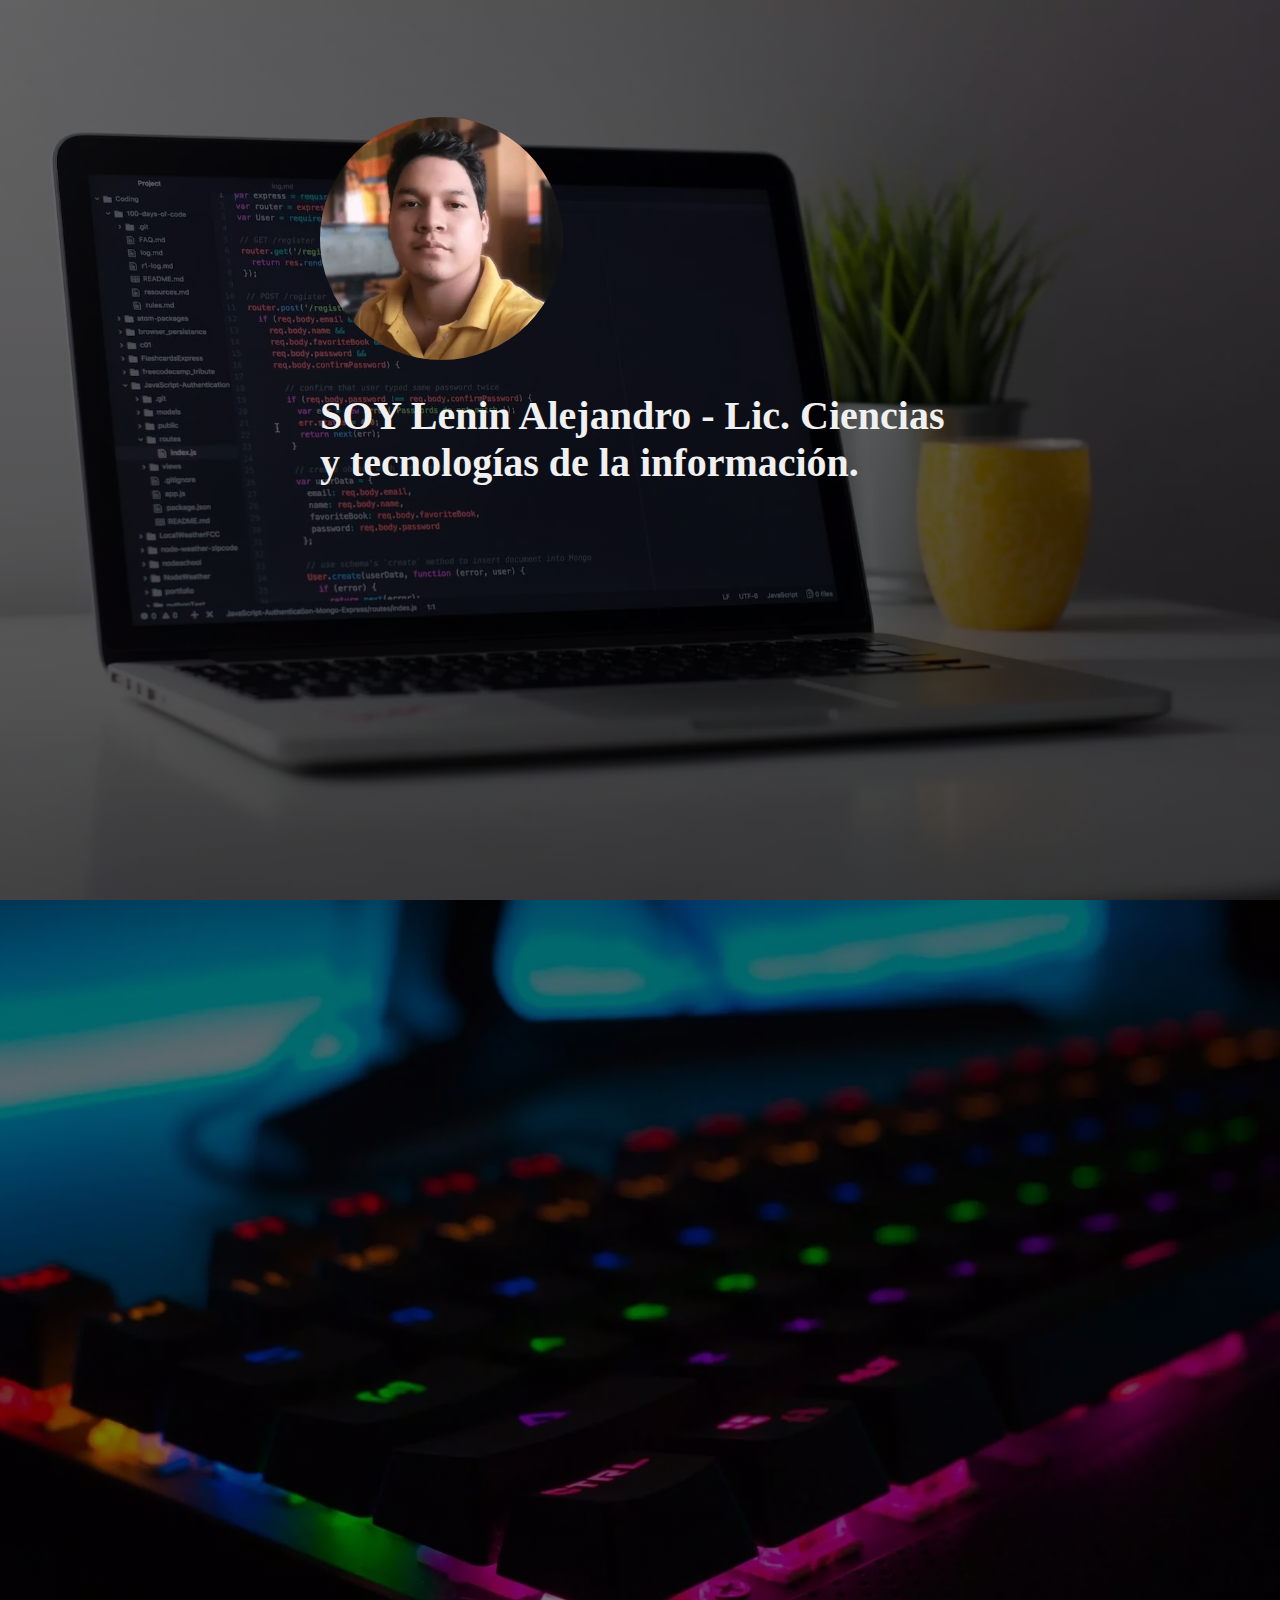
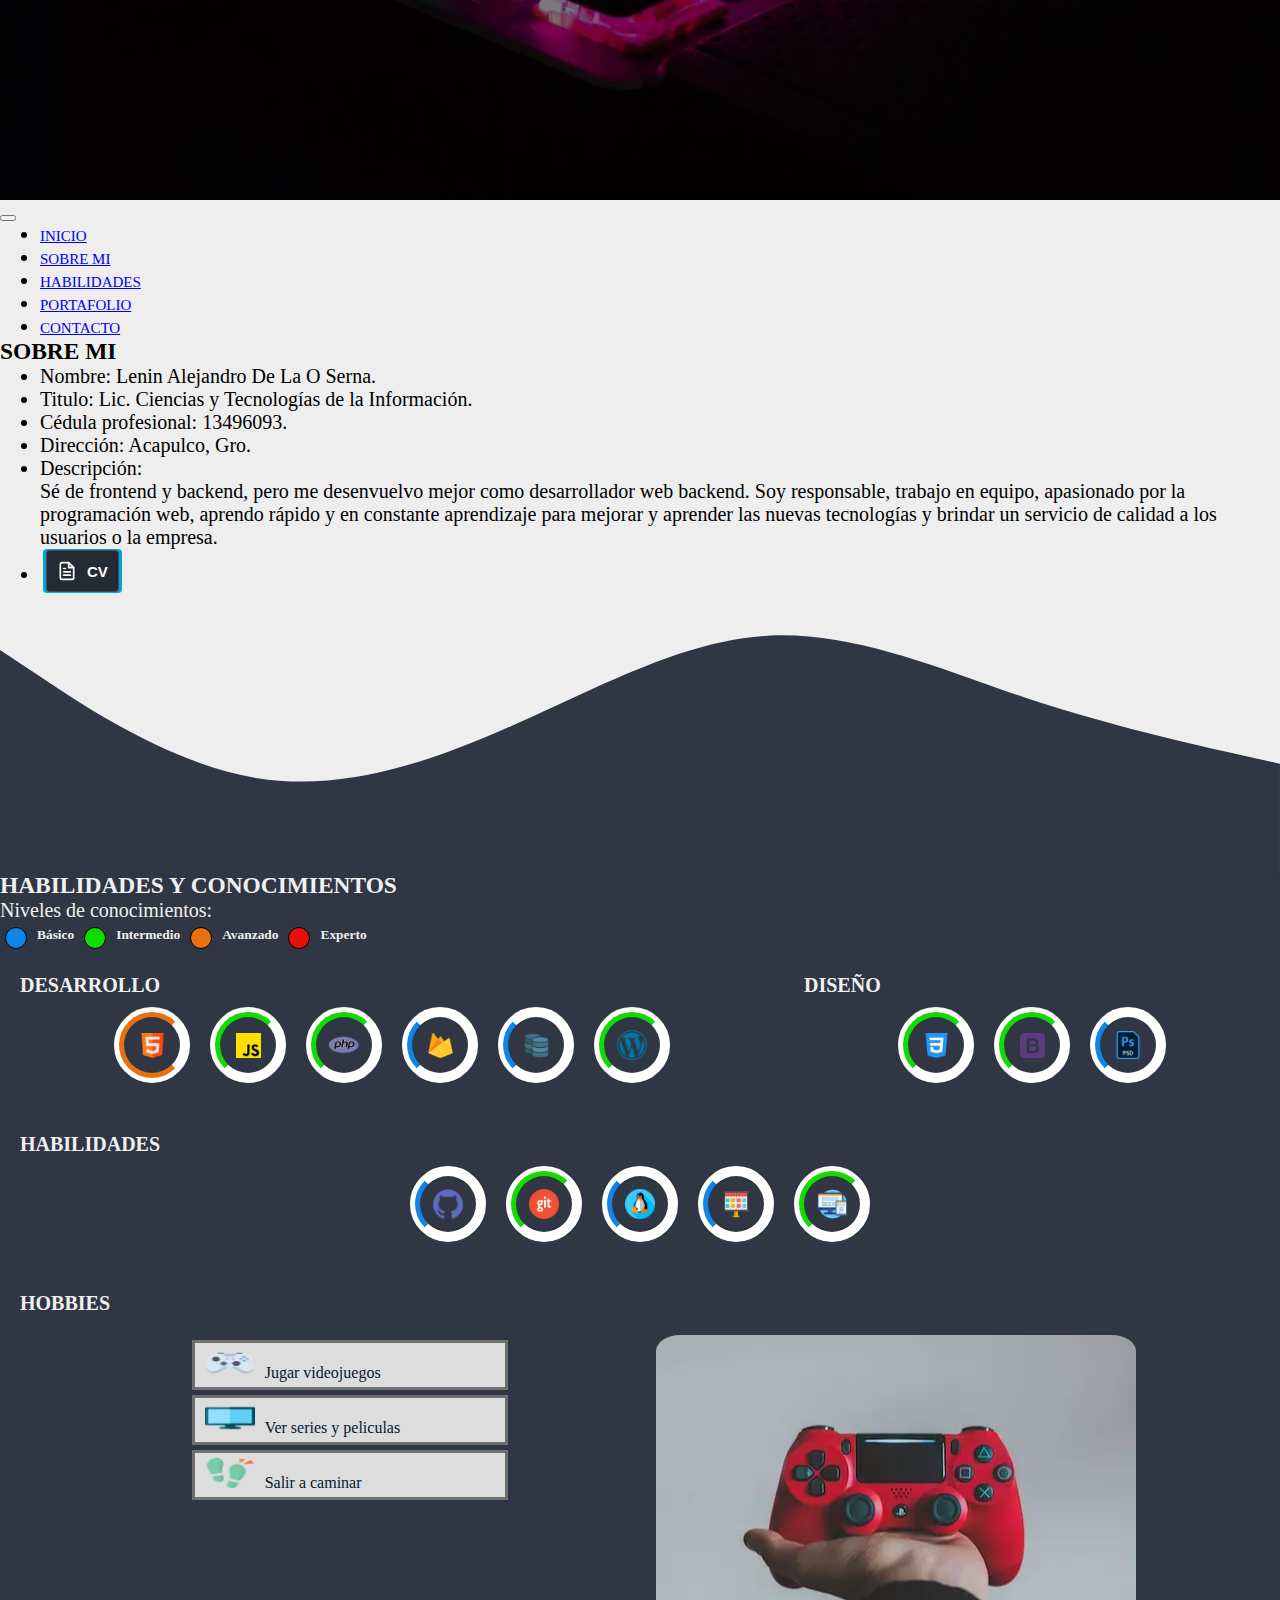
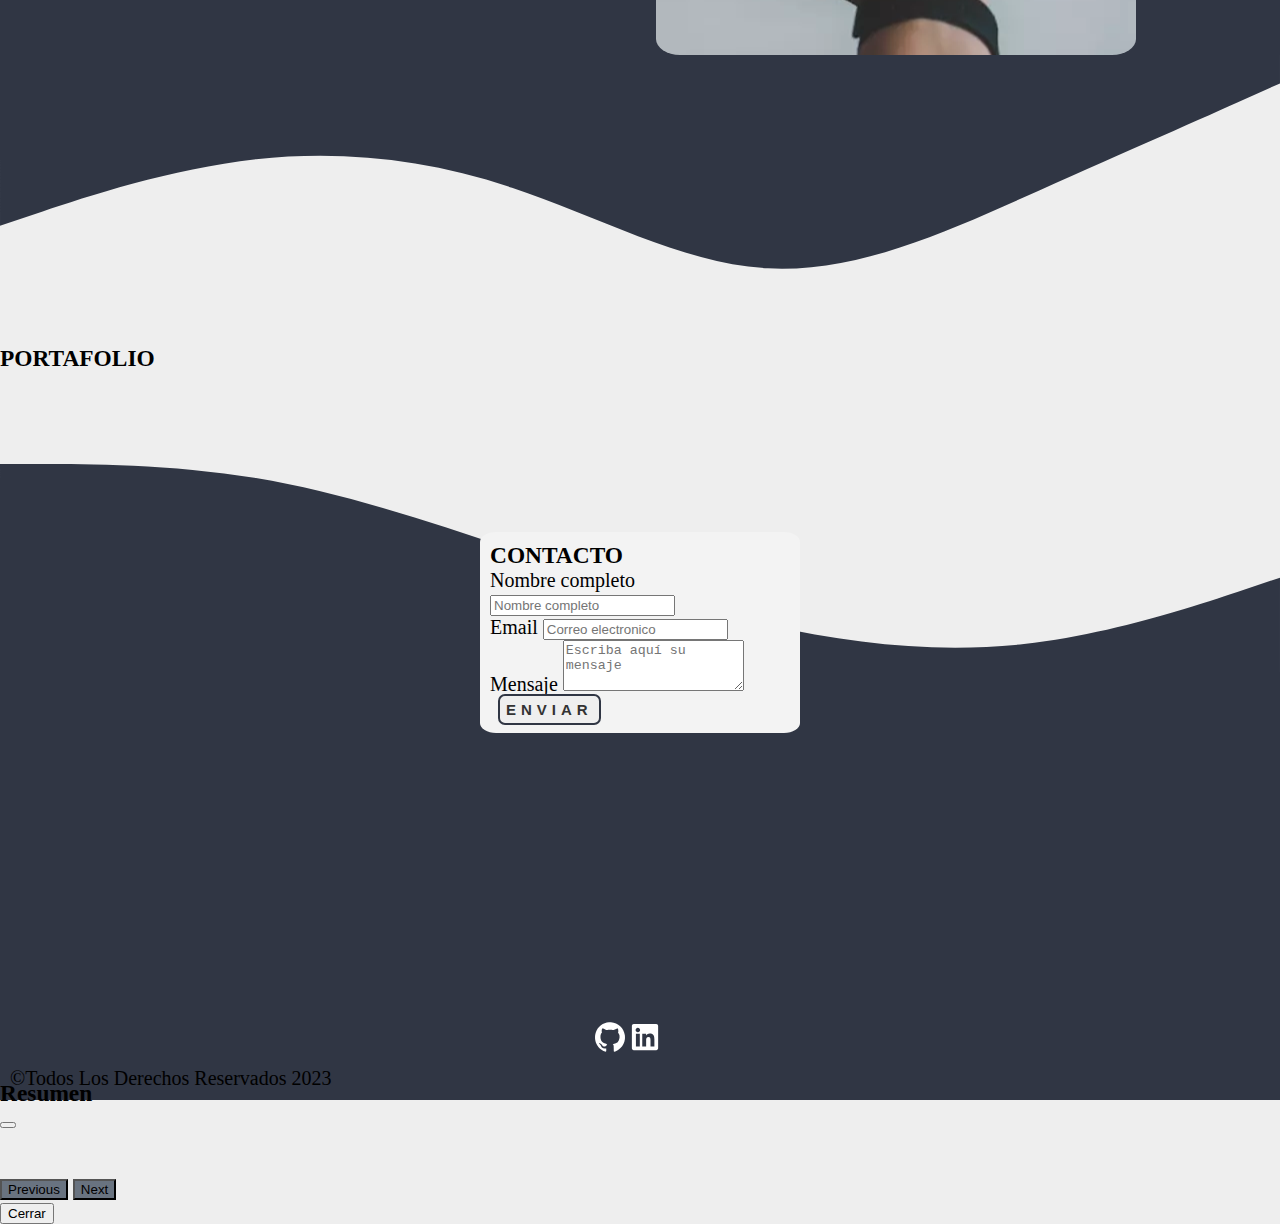
==== commit f995b4df: "animaciones y falta desaparecer mensaje de skills" ====
--- a/index.html
+++ b/index.html
@@ -11,7 +11,7 @@
     <title>Portafolio - Lenin Alejandro</title>
 
     <link rel="icon" href="./img/icon/portafolio.ico">
-    <link rel="stylesheet" href="./css/diseñoPrincipal.min.css">
+    <link rel="stylesheet" href="./css/diseñoPrincipal.css">
     <link href="https://cdn.jsdelivr.net/npm/bootstrap@5.2.3/dist/css/bootstrap.min.css" rel="stylesheet" integrity="sha384-rbsA2VBKQhggwzxH7pPCaAqO46MgnOM80zW1RWuH61DGLwZJEdK2Kadq2F9CUG65" crossorigin="anonymous">
 
 </head>
@@ -32,19 +32,19 @@
                 <div class="collapse navbar-collapse" id="navbarNav">
                     <ul class="navbar-nav mx-auto">
                         <li class="nav-item">
-                          <a class="nav-link active text-light fw-bold mx-3 font-size fs-5" aria-current="page" href="#inicio">INICIO</a>
+                          <a class="nav-link active text-light fw-bold mx-3 font-size fs-5 nav__shadow" aria-current="page" href="#inicio">INICIO</a>
                         </li>
                         <li class="nav-item">
-                            <a class="nav-link active text-light fw-bold mx-3 font-size fs-5" href="#sobremi">SOBRE MI</a>
+                            <a class="nav-link active text-light fw-bold mx-3 font-size fs-5 nav__shadow" href="#sobremi">SOBRE MI</a>
                         </li>
                         <li class="nav-item">
-                          <a class="nav-link active text-light fw-bold mx-3 font-size fs-5" href="#hablidades">HABILIDADES</a>
+                          <a class="nav-link active text-light fw-bold mx-3 font-size fs-5 nav__shadow" href="#hablidades">HABILIDADES</a>
                         </li>
                         <li class="nav-item">   
-                          <a class="nav-link active text-light fw-bold mx-3 font-size fs-5" href="#portafolio">PORTAFOLIO</a>
+                          <a class="nav-link active text-light fw-bold mx-3 font-size fs-5 nav__shadow" href="#portafolio">PORTAFOLIO</a>
                         </li>
                         <li class="nav-item">
-                          <a class="nav-link active text-light fw-bold mx-3 font-size fs-5" href="#contacto">CONTACTO</a>
+                          <a class="nav-link active text-light fw-bold mx-3 font-size fs-5 nav__shadow" href="#contacto">CONTACTO</a>
                         </li>
                     </ul>
                 </div>
@@ -73,7 +73,7 @@
             <div>
                 <ul>
                     <li class="nav-link my-2"><span class="fw-bold text-primary">Nombre:</span> Lenin Alejandro De La O Serna.</li>
-                    <li class="nav-link my-2"><span class="fw-bold text-primary">Fecha de nacimiento:</span> 24/Noviembre/1999</li>
+                    <!-- <li class="nav-link my-2"><span class="fw-bold text-primary">Fecha de nacimiento:</span> 24/Noviembre/1999</li> -->
                     <li class="nav-link my-2"><span class="fw-bold text-primary">Titulo:</span> Lic. Ciencias y Tecnologías de la Información.</li>
                     <li class="nav-link my-2"><span class="fw-bold text-primary">Cédula profesional:</span> 13496093.</li>
                     <!-- <li class="nav-link my-2"><span class="fw-bold text-primary">Contacto:</span> 744 1287 347</li> -->
@@ -105,7 +105,6 @@
         <section class="color-contenedor" id="hablidades">
             <div class="container pt-5 pb-2">
                 <h3 class="fw-bold fs-3">HABILIDADES Y CONOCIMIENTOS</h3>
-                <p class="text-secondary">Haga click sobre las habilidades y conocimientos.</p>
                 <p class="text-secondary">Niveles de conocimientos:</p>
 
                 <section class="nivel__conocimientos">
@@ -139,14 +138,14 @@
                                 </div>
                             </div>
                             <div class="skill__base">
-                                <span class="pop__text intermedio__text">JS (ESC6): XMLHttpRequest, JQuery, manejo de JSon y manejo del DOOM.</span>
+                                <span class="pop__text intermedio__text">JS (ES6): XMLHttpRequest, JQuery, manejo de JSon y manejo del DOOM.</span>
                                 <div class="skill__base__color intermedio"></div>
                                 <div class="skill__base__icon">
                                     <img src="img/icon/js.webp" alt="js" class="skill__icon__xsm">
                                 </div>
                             </div>
                             <div class="skill__base">
-                                <span class="pop__text intermedio__text">PHP v8 en adelante: MVC y REST.</span>
+                                <span class="pop__text intermedio__text">PHP v8++: MVC y REST.</span>
                                 <div class="skill__base__color intermedio"></div>
                                 <div class="skill__base__icon">
                                     <img src="img/icon/php.webp" alt="php" class="skill__icon__sm">
@@ -156,14 +155,14 @@
                                 <span class="pop__text basico__text">FIREBASE: Autenticación de usuarios y metodos CRUD.</span>
                                 <div class="skill__base__color basico"></div>
                                 <div class="skill__base__icon">
-                                    <img src="img/icon/logo-logomark.webp" alt="firebase" class="skill__icon__sm">
+                                    <img src="img/icon/logo-logomark.webp" alt="firebase" class="skill__icon__xsm">
                                 </div>
                             </div>
                             <div class="skill__base">
                                 <span class="pop__text basico__text">MYSQL y SQL SERVER: ER, consultas básicas y CRUD, triggers y procedimientos almacenados.</span>
                                 <div class="skill__base__color basico"></div>
                                 <div class="skill__base__icon">
-                                    <img src="img/icon/sql.webp" alt="sql" class="skill__icon__sm">
+                                    <img src="img/icon/sql.webp" alt="sql" class="skill__icon__xsm">
                                 </div>
                             </div>
                             <div class="skill__base">
--- a/css/diseñoPrincipal.css
+++ b/css/diseñoPrincipal.css
@@ -0,0 +1,860 @@
+@font-face {
+    font-family: fontPortafolio;
+    src: url(../css/font/RammettoOne-Regular.ttf);
+}
+@font-face {
+    font-family: fontPortafolio2;
+    src: url(../css/font/Inconsolata-VariableFont_wdth\,wght.ttf);
+}
+
+* {
+    margin: 0%;
+}
+
+html {
+    scroll-behavior: smooth;
+}
+
+body {
+    font-family: fontPortafolio2 !important;
+    font-size: 20px !important;
+    background-color: #eeeeee !important;
+}
+
+/* -------------------------------------------------MENU----------------------------------------------------- */
+
+
+.navbar {
+    transition: 0.7s !important;
+}
+
+.font-size {
+    font-size: 15px !important;
+}
+
+nav.scrolling {
+    transition: 1.5s;
+    background-color: #303644d5 ;
+    padding: 10px 10px;
+}
+
+.nav__shadow {
+    transition-delay: 2s;
+}
+
+.nav__shadow:hover {
+    /* transition: 2s; */
+    text-shadow: 3px 3px 22px rgba(255, 255, 255, 1),2px 2px 24px rgba(14, 10, 125, 1);
+    transform: translateY(-2px);
+}
+
+
+/* -------------------------------------------PARTE DEL SLIDER----------------------------------------------- */
+
+
+.img1 {
+    background-image: linear-gradient(rgba(0, 0, 0, 0.575), 
+    rgba(0, 0, 0, 0.7)), url(../img/slider/img1.webp);
+    background-repeat: no-repeat;
+    background-size: cover;
+    background-position: center;
+    height: 650px;
+    width: 100%;
+}
+
+.img2 {
+    background-image: linear-gradient(rgba(0, 0, 0, 0.575), 
+    rgba(0, 0, 0, 0.5)), url(../img/slider/img2.webp);
+    background-repeat: no-repeat;
+    background-size: cover;
+    background-position: center;
+    height: 650px;
+    width: 100%;
+}
+
+.carousel {
+    position: relative !important;
+    align-items: center;
+}
+
+/* ------------------------------------------PARTE DE LA DESCRIPCION----------------------------------------- */
+
+.contenedor-padre {
+    position: absolute;
+    top: 13%;
+    left: 50%;
+    transform: translateX(-50%);
+}
+
+.contenedor-titulo p {
+    margin-top: 3vh;
+    font-size: 25px;
+}
+
+.contenedor-contenido {
+    color: rgb(240, 240, 240);
+    margin-top: 3vh;
+    /* margin-left: 20%;
+    margin-right: 20%; */
+} 
+
+.imgL {
+    transition: 0.7s;
+    width: 27vh;
+    height: 27vh;
+    border-radius: 50%;
+    margin: auto;
+}
+
+.imgL:hover {
+    transition: 0.7s;
+    transform: scale(1.15);
+}
+
+.type-script {
+    color: darkgoldenrod;
+}
+
+/* --------------------------------------------SOBRE MI----------------------------------------------------- */
+
+.download-button {
+    position: relative;
+    border-width: 0;
+    color: white;
+    font-size: 15px;
+    font-weight: 600;
+    border-radius: 4px;
+    z-index: 1;
+}
+   
+.download-button .docs {
+    display: flex;
+    align-items: center;
+    justify-content: space-between;
+    gap: 10px;
+    min-height: 40px;
+    padding: 0 10px;
+    border-radius: 4px;
+    z-index: 1;
+    background-color: #242a35;
+    border: solid 1px #e8e8e82d;
+    transition: all .5s cubic-bezier(0.77, 0, 0.175, 1);
+}
+   
+.download-button:hover {
+    box-shadow: rgba(0, 0, 0, 0.25) 0px 54px 55px, rgba(0, 0, 0, 0.12) 0px -12px 30px, rgba(0, 0, 0, 0.12) 0px 4px 6px, rgba(0, 0, 0, 0.17) 0px 12px 13px, rgba(0, 0, 0, 0.09) 0px -3px 5px;
+}
+   
+.download {
+    position: absolute;
+    inset: 0;
+    display: flex;
+    align-items: center;
+    justify-content: center;
+    max-width: 90%;
+    margin: 0 auto;
+    z-index: -1;
+    border-radius: 4px;
+    transform: translateY(0%);
+    background-color: #01a1e0;
+    border: solid 1px #01e0572d;
+    transition: all .5s cubic-bezier(0.77, 0, 0.175, 1);
+}
+   
+.download-button:hover .download {
+    transform: translateY(100%)
+}
+   
+.download svg polyline,.download svg line {
+    animation: docs 1s infinite;
+}
+   
+@keyframes docs {
+    0% {
+     transform: translateY(0%);
+    }
+   
+    50% {
+     transform: translateY(-15%);
+    }
+   
+    100% {
+     transform: translateY(0%);
+    }
+}
+
+/* -------------------------------------------HABILIDADES--------------------------------------------------- */
+
+.color-contenedor {
+    margin-top: -10px;
+    background-color: #303644;
+    color: rgb(240, 240, 240);
+    width: 100%;
+}
+
+.fila {
+    display: flex;
+    flex-flow: row wrap;
+}
+
+.flex-col {
+    flex: 1 1 auto;
+    margin: 20px;
+}
+
+.flex-items {
+    width: 150px;
+    margin: 0 auto;
+}
+/* ____________________________ */
+
+.row__ div {
+    display: flex;
+    flex-flow: row wrap;
+    justify-content: center;
+}
+
+.skill__base {
+    display: flex;      
+    justify-content: center;             
+    align-items: center;
+    position: relative;
+    margin: 10px;
+    cursor: pointer;
+    z-index: 1;
+}
+
+.skill__base:hover .skill__base__color {
+    animation: rotate-animation 2s infinite;
+}
+@keyframes rotate-animation {
+	0% {
+		transform: rotate(0deg);
+    }
+	100% {
+		transform: rotate(360deg);
+	}
+}
+
+.skill__base__icon {
+    width: 60px;             
+    height: 60px;
+    border: 8px solid rgb(255, 255, 255);                          
+    border-radius: 50%;
+    display: flex;
+    flex-direction: row;
+    align-items: center;
+    justify-content: center;   
+}
+
+.skill__base__color {
+    transition: 2s;
+    width: 56px;            
+    height: 56px;
+    border: 5px solid #fff;
+    border-radius: 50%;
+    position: absolute;
+}
+
+.experto {
+    border-left-color: #e90e0e;
+    border-top-color: #e90e0e;
+    border-bottom-color: #e90e0e;
+    border-right-color: #e90e0e;
+}
+
+.avanzado {
+    border-left-color: #e9700e;
+    border-top-color: #e9700e;
+    border-bottom-color: #e9700e;
+}
+
+.intermedio {
+    border-left-color: #12db00;
+    border-top-color: #12db00;
+}
+
+.basico {
+    border-left-color: #0e86e9;
+}
+
+.skill__icon__xsm {
+    width: 25px;
+    height: 25px;
+}
+
+.skill__icon__sm {
+    width: 30px;
+    height: 30px;
+}
+
+.skill__icon__md {
+    width: 40px;
+    height: 40px;
+}
+/* ___________________________ */
+
+@keyframes aparecer {
+    from { opacity: 0; }
+    to { opacity: 50; }
+}
+
+.pop__text {
+    display: none;
+    padding: 8px;
+    border: 2px solid #ffffff;
+    border-radius: 20px;
+    width: max-content;
+    height: auto;
+    z-index: 3;
+    font-size: 15px;
+}
+
+.skill__base:hover .pop__text {
+    animation-name: aparecer;
+    animation-duration: 1s;
+    animation-direction: normal;
+    animation-timing-function: 1;
+
+    display: inline;
+    position: absolute;
+    bottom: 75px;
+}
+
+.experto__text {
+    background-color: #e90e0e;
+}
+
+.avanzado__text {
+    background-color: #e9700e;
+}
+
+.intermedio__text {
+    background-color: #12db00;
+    color: #2b2b2b;
+}
+
+.basico__text {
+    background-color: #0e86e9;
+    color: #fafafa;
+}
+
+/* ________________________________________ */
+
+.flex-row-hobbies {
+    width: 100%;
+    display: flex;
+    flex-flow: row wrap;
+    justify-content: space-evenly;
+}
+
+.flex-row-hobbies > div {
+    margin-top: 20px;
+}
+
+.contend-hobbies {
+    margin-right: 20px;
+    margin-left: 20px;
+}
+
+.group-lista {
+    height: auto;
+    display: flex;
+    flex-flow: column wrap;
+    margin: 0 auto;
+}
+
+.lista {
+    transition: 1s;
+    text-decoration: none;
+    width: 300px;
+    padding: 5px;
+    margin: 5px 5px 0 -12px;
+    background-color: #dddddd;
+    font-size: 16px !important;
+    color: #07182e;
+    border-color: #707070;
+    border-style: solid;
+    list-style: none;
+}
+
+.lista:hover {
+    transition: 1s;
+    transform: scale(1.02);
+    background-color: #e9e9e9;
+}
+
+.img-lista {
+    width: 50px;
+    height: 30px;
+    display: inline-block;
+    padding-left: 5px;
+    padding-right: 10px;
+}
+
+.img-hobbie {
+    transition: 1s;
+    background-image: url(../img/imgs/nadine-shaabana-yspnamihdmi-unsplash.webp);
+    background-repeat: no-repeat;
+    background-position: center;
+    width: 30rem;
+    height: 20rem;
+    border-radius: 5%;
+}
+
+.img-hobbie:hover {
+    transition: 1s;
+    transform: scale(1.02);
+}
+
+/* -------------------------------------------PORTAFOLIO--------------------------------------------------- */
+
+.nivel__conocimientos {
+    display: flex;
+    flex-flow: row wrap;
+    width: 100%;
+    height: auto;
+    justify-content:flex-start;
+}
+
+.nivel__conocimientos .nivel__elementos {
+    display: flex;
+    flex-flow: row wrap;
+    margin: 5px;
+}
+
+.nivel__conocimientos .nivel__color {
+    width: 20px;
+    height: 20px;
+    border: 1px solid #000;
+    border-radius: 50%;
+    margin-right: 10px;
+}
+
+/* _____________________________________________ */
+
+.imagen-icon-portafolio {
+    width: 80px;
+    height: 80px;
+    margin: 8px;
+}
+
+.portafolio {
+    margin-top: -10px;
+    position: relative;
+    width: 100%;
+    padding-bottom: 20rem;
+}
+
+.svg-top-hablididad {
+    margin-top: -10px;
+    position: relative;
+    top: 0;
+    width: 100%;
+}
+
+.svg-botton-hablididad {
+    margin-top: 20px;
+    position: absolute;
+    bottom: 0;
+    width: 100%;
+    padding-top: -10px;
+}
+
+.cartas {
+    display: flex;
+    flex-flow: row wrap;
+    justify-content: space-around;
+    align-items: center;
+    margin: 0 auto;
+}
+
+
+
+.card {
+    width: 17em;
+    height: 22.5em;
+    margin-top: 20px;
+    background: #303644 !important;
+    transition: 1s ease-in-out;
+    clip-path: polygon(30px 0%, 100% 0, 100% calc(100% - 30px), calc(100% - 30px) 100%, 0 100%, 0% 30px);
+    border-top-right-radius: 20px;
+    border-bottom-left-radius: 20px;
+  }
+
+  .card:hover {
+    transform: scale(1.05);
+  }
+  
+  .card span {
+    font-weight: bold;
+    color: white;
+    text-align: center;
+    display: block;
+    padding-top: 1em;
+    font-size: 1em;
+  }
+  
+  .card .info {
+    font-weight: 400;
+    color: white;
+    display: block;
+    text-align: center;
+    padding-top: 0.1em;
+    font-size: 0.72em;
+    margin: 1em;
+    margin-top: 1em;
+  }
+  
+  .card .img {
+    width: 4.8em;
+    height: 4.8em;
+    background: white;
+    border-radius: 15px;
+    margin: auto;
+    margin-top: 1.7em;
+  }
+  
+  .card .share {
+    text-align: center;
+    margin-top: 1.0em;
+    margin-bottom: 1.0em;
+  }
+  
+  .card a {
+    color: white;
+    transition: .4s ease-in-out;
+  }
+  
+  .card a:hover {
+    color: rgb(36, 116, 221);
+  }
+  
+  .card button {
+    padding: 0.4em 0.9em;
+    display: block;
+    margin: auto;
+    margin-bottom: 30px;
+    border-radius: 25px;
+    border: none;
+    margin-top: 1em;
+    font-weight: bold;
+    background: #ffffff;
+    color: rgb(0, 0, 0);
+    transition: .4s ease-in-out;
+  }
+  
+  .card button:hover {
+    background: rgb(36, 116, 221);
+    color: white;
+  }
+
+  /* modal - carusel */
+.fondo-boton {
+    background-color: #07182e93 !important;
+}
+
+.fondo-boton:hover {
+    background-color: #07182e;
+}
+
+.icon-svg-portafolio {
+    transition: 1.5s;
+    width: 30px;
+    height: 30px;
+    margin-right: 10px;
+    margin-left: 10px;
+}
+
+a .icon-svg-portafolio:hover {
+    transition: 1.5s;
+    transform: scale(1.2);
+}
+
+
+/* ---------------------------------------------CONTACTO----------------------------------------------------- */
+
+.color-fondo {
+    position: relative !important;
+    background-color: #303644;
+    height: 350px;
+    width: 100%;
+    margin-top: -20px;
+    z-index: 2;
+}
+
+.form-contacto {
+    position: absolute;
+    top: -40%;
+    left: 50%;
+    transform: translateX(-50%);
+}
+
+.form-tamano {
+    background-color: rgb(243, 243, 243);
+    width: 300px;
+    /* height: 400px !important; */
+    border-radius: 5%;
+    padding: 10px;
+}
+
+.container-botton {
+    background-color: #303644;
+    width: 100%;
+    display: block;
+    padding: 10px;
+    margin-top: -10px;
+    margin-bottom: -20px;
+}
+
+.iconos-footer {
+    width: 110px;
+    margin: 0 auto;
+}
+
+.icon-svg-contacto svg {
+    transition: 1.5s;
+    width: 30px;
+    height: 30px;
+    margin-bottom: 10px;
+}
+
+.icon-svg-contacto svg:hover {
+    transition: 1.5s;
+    transform: scale(1.1);
+}
+
+
+.button-1 {
+    padding: 5px 6px;
+    margin-left: 10px;
+    border: none;
+    border-radius: 5px;
+    font-weight: bold;
+    letter-spacing: 5px;
+    text-transform: uppercase;
+    color: #333333;
+    transition: all 1000ms;
+    font-size: 15px;
+    position: relative;
+    overflow: hidden;
+    outline: 2px solid #303644;
+}
+  
+.mb-3 button:hover {
+    color: #ffffff;
+    transform: scale(1.1);
+    outline: 2px solid #303644;
+    box-shadow: 4px 5px 17px -4px #303644;
+}
+  
+.mb-3 button::before {
+    content: "";
+    position: absolute;
+    left: -50px;
+    top: 0;
+    width: 0;
+    height: 100%;
+    background-color: #303644;
+    transform: skewX(45deg);
+    z-index: -1;
+    transition: width 1000ms;
+}
+  
+.mb-3 button:hover::before {
+    width: 250%;
+}
+  
+
+
+/* //////////////////////////////////////////////////////////////////////////////////////////////////////// */
+
+
+/* --------------------------------------- */
+/* DISEÑO RESPONSIVE A TAMAÑOS DE PANTALLA */
+/* --------------------------------------- */
+/* DE MAYOR A MENOR TAMAÑO DE PANTALLA */
+
+@media (max-width: 2000px){
+    .skill__base:hover .pop__text {
+        max-width: 250px;
+    }
+}
+
+@media (max-width: 1400px){
+    .img1 {
+        height: 100vh;
+        width: 100%;
+    }
+    .img2 {
+        height: 100vh;
+        width: 100%;
+    }
+    .skill__base:hover .pop__text {
+        max-width: 250px;
+    }
+}
+
+@media (max-width: 1200px){
+    .img1 {
+        height: 80vh;
+        width: 100%;
+    }
+    .img2 {
+        height: 80vh;
+        width: 100%;
+    }
+    /* /////////////////////////////////////////////////////// */
+    .contenedor-padre {
+        top: 12%;
+    }
+    .imgL {
+        width: 20vh;
+        height: 20vh;
+    }
+    .contenedor-titulo p {
+        font-size: 30px !important;
+        width: 40rem;
+    }
+    .contenedor-contenido {
+        width: auto;
+        font-size: 14px;
+    }
+    .skill__base:hover .pop__text {
+        max-width: 250px;
+    }
+}
+
+@media (max-width: 992px){
+    .img1 {
+        height: 65vh;
+        width: 100%;
+    }
+    .img2 {
+        height: 65vh;
+        width: 100%;
+    }
+    /* /////////////////////////////////////////////////////// */
+    .contenedor-padre {
+        top: 12%;
+    }
+    .imgL {
+        width: 20vh;
+        height: 20vh;
+    }
+    .contenedor-titulo p {
+        font-size: 18px;
+        width: 20em;
+    }
+    .contenedor-contenido {
+        width: auto;
+        font-size: 14px;
+    }
+    .skill__base:hover .pop__text {
+        max-width: 300px;
+    }
+}
+
+@media (max-width: 768px){
+    .img1 {
+        height: 55vh;
+        width: 100%;
+    }
+    .img2 {
+        height: 55vh;
+        width: 100%;
+    }
+    /* /////////////////////////////////////////////////////// */
+    .contenedor-padre {
+        top: 12%;
+    }
+    .imgL {
+        width: 20vh;
+        height: 20vh;
+    }
+    .contenedor-titulo p {
+        font-size: 26px !important;
+        width: auto;
+    }
+    .contenedor-contenido {
+        display: none;
+    }
+    /* /////////////////////////////////////////////////////// */
+    .img-hobbie {
+        width: 18rem;
+        height: 10rem;
+    }
+    .skill__base:hover .pop__text {
+        max-width: 140px;
+    }
+}
+
+@media (max-width: 375px){
+    .img1 {
+        height: 50vh;
+        width: 100%;
+    } 
+    .img2 {
+        height: 50vh;
+        width: 100%;
+    }
+    /* /////////////////////////////////////////////////////// */
+    .contenedor-padre {
+        top: 10%;
+    }
+    .imgL {
+        width: 20vh;
+        height: 20vh;
+    }
+    .contenedor-titulo p {
+        font-size: 22px !important;
+        width: 100%;
+    }
+    .contenedor-contenido {
+        display: none;
+    }
+    /* /////////////////////////////////////////////////////// */
+    .img-hobbie {
+        background-image: url(../img/imgs/nadine-shaabana-yspnamihdmi-unsplash.webp);
+        background-size: cover;
+        width: 13rem;
+        height: 8rem;
+    }
+    .skill__base:hover .pop__text {
+        max-width: 100px;
+    }
+}
+
+@media (max-width: 327px){
+    .img1 {
+        height: 50vh;
+        width: 100%;
+    } 
+    .img2 {
+        height: 50vh;
+        width: 100%;
+    }
+    /* /////////////////////////////////////////////////////// */
+    .contenedor-padre {
+        top: 10%;
+    }
+    .imgL {
+        width: 16vh;
+        height: 18vh !important;
+    }
+    .contenedor-titulo {
+        font-size: 16px;
+        width: 100%;
+    }
+    .contenedor-contenido {
+        display: none;
+    }
+    .skill__base:hover .pop__text {
+        max-width: 120px;
+
+    }
+}
+
+/* --------------------------------------- */
+/* ======================================= */
+/* --------------------------------------- */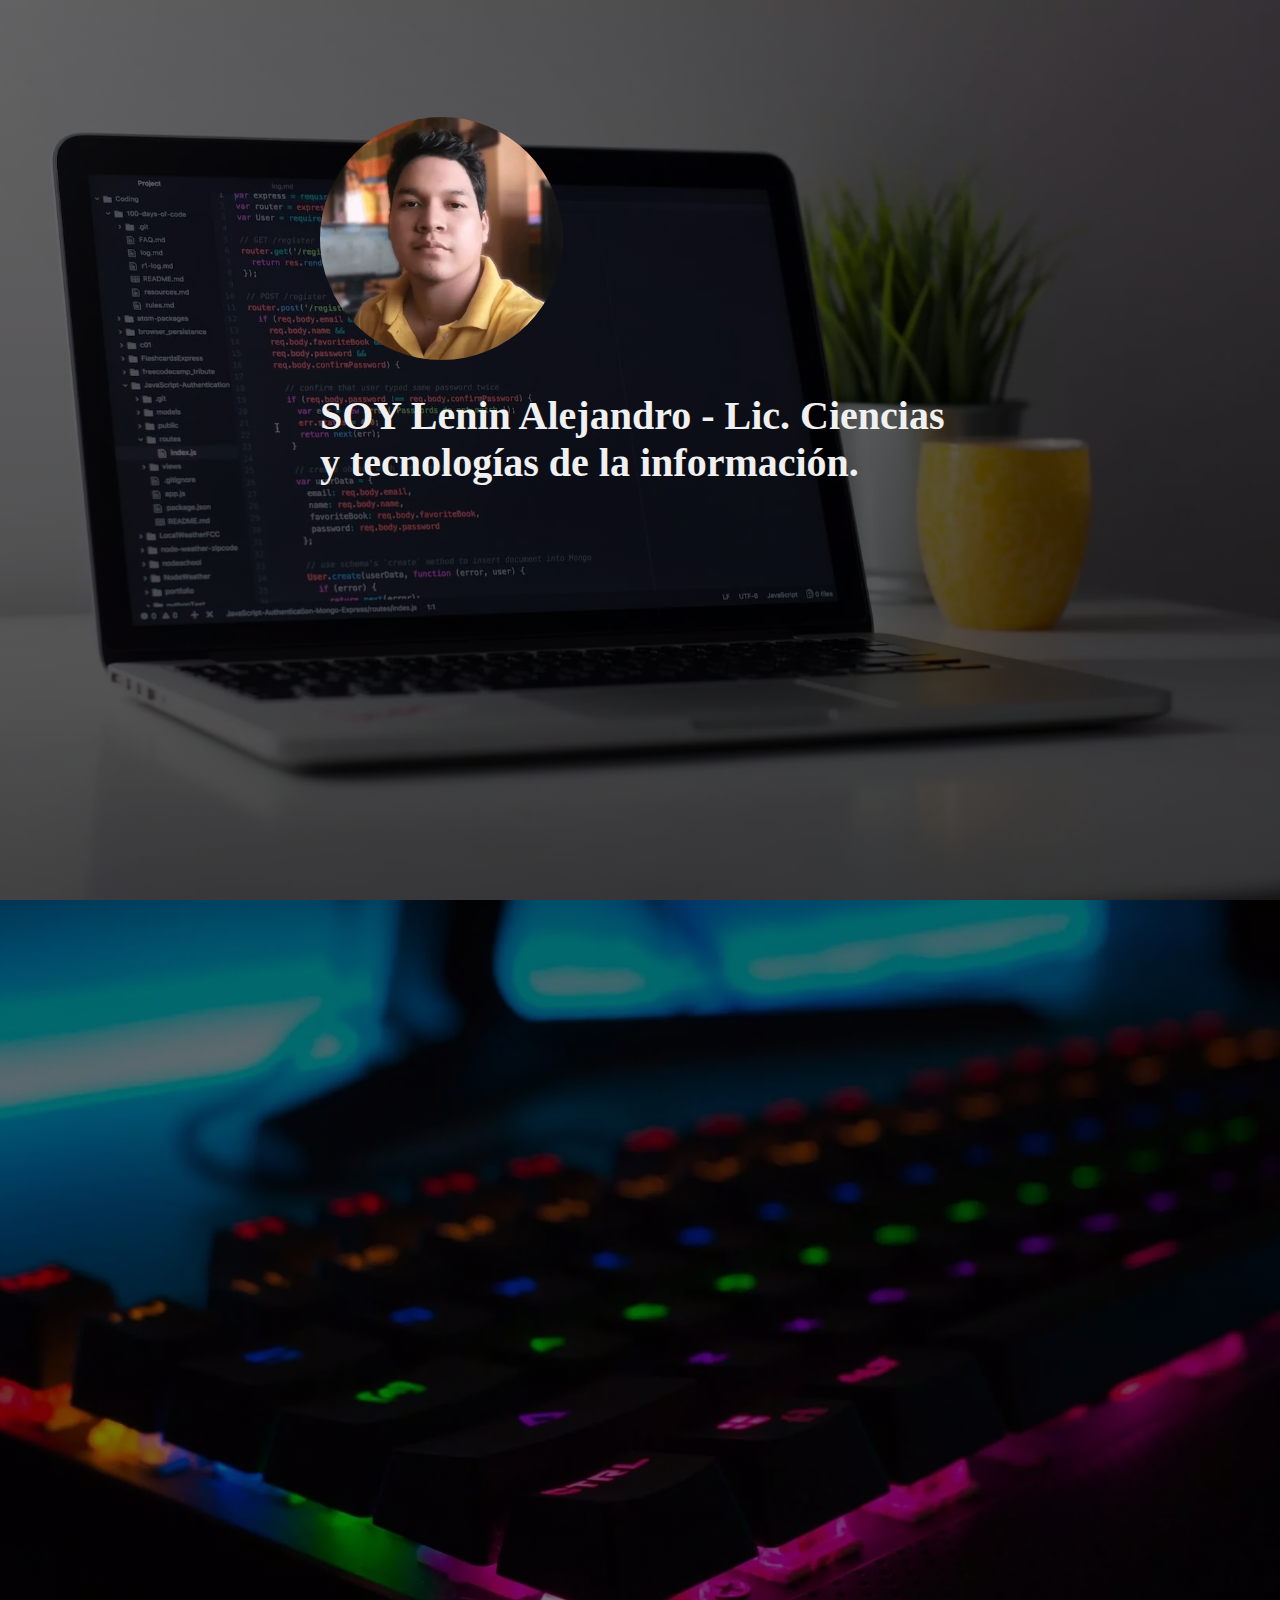
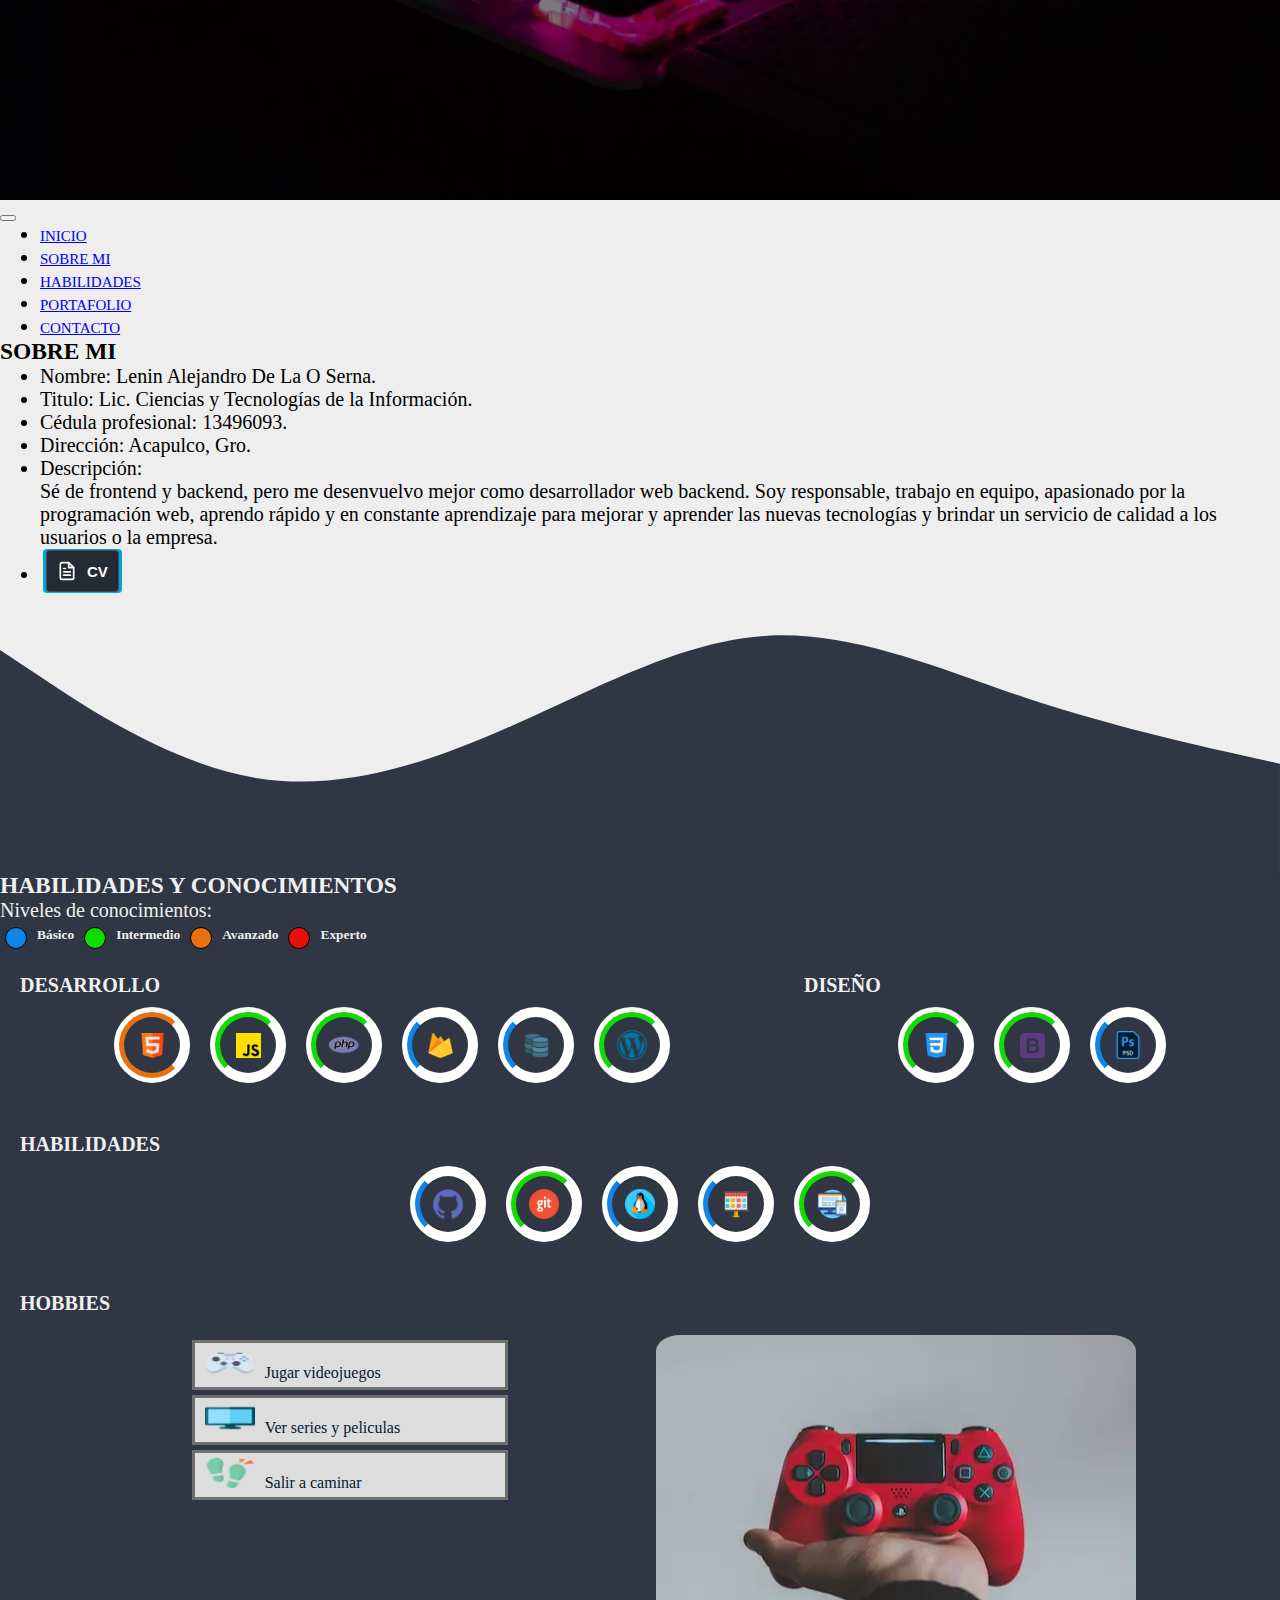
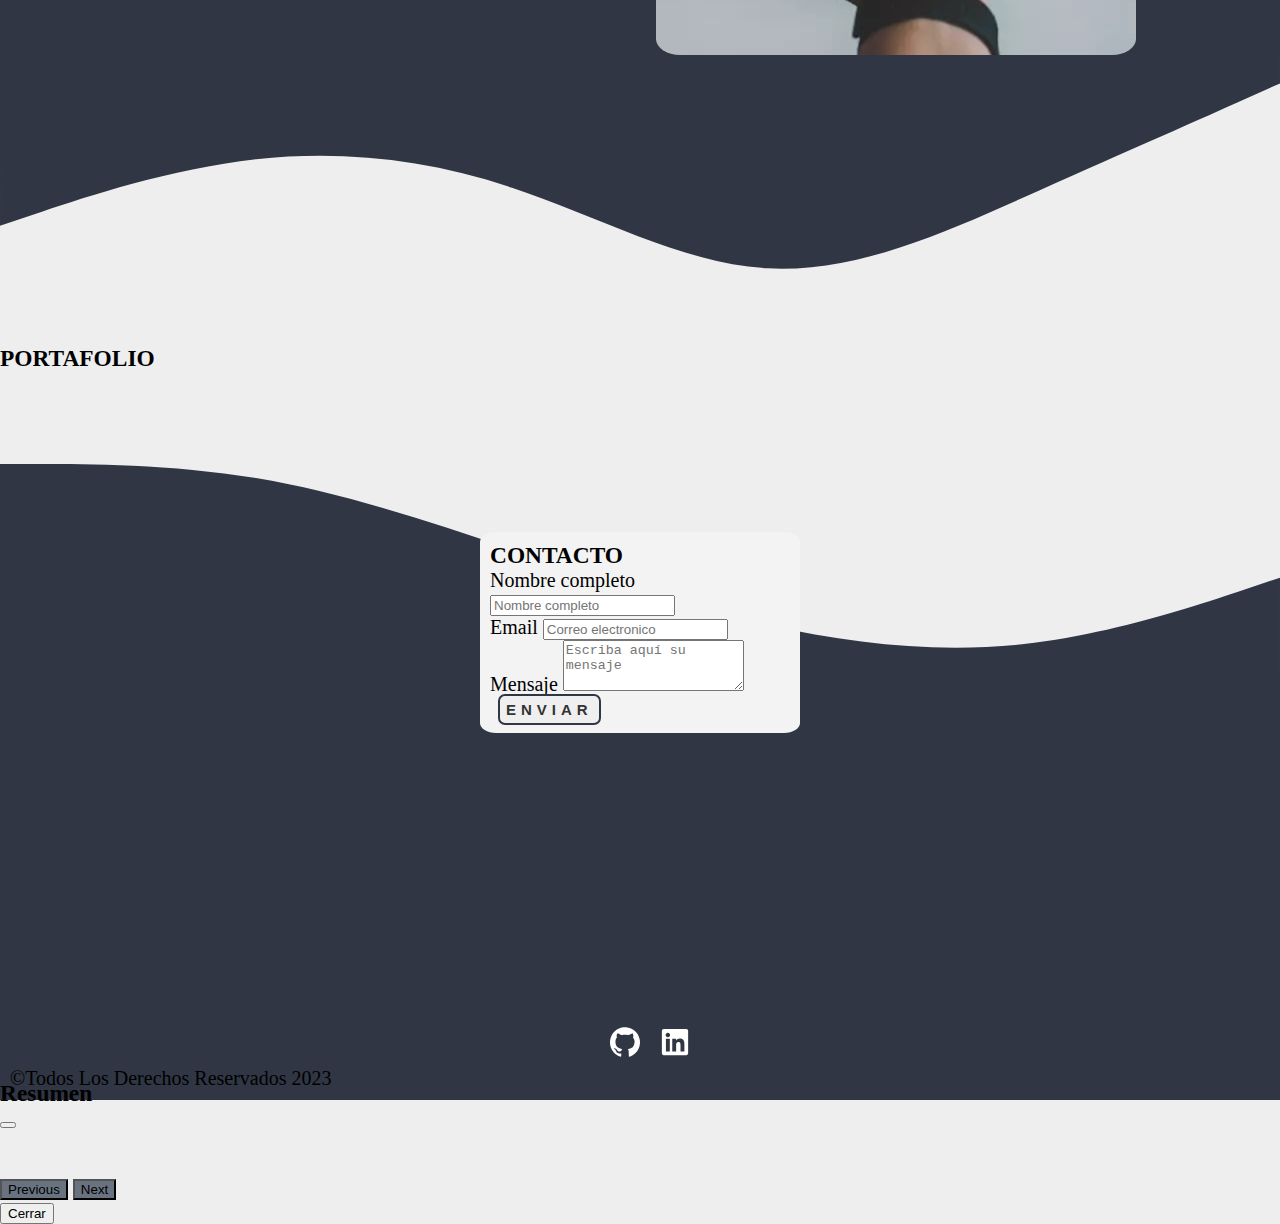
==== commit 87cb10f0: "correccion de animaciones" ====
--- a/index.html
+++ b/index.html
@@ -339,7 +339,6 @@
             </div>
             <div class="container-botton">
                 <div class="iconos-footer">
-                    <!-- <a class="icon-svg-contacto" href="https://wa.link/771id2" target="_blank"><svg xmlns="http://www.w3.org/2000/svg" viewBox="0 0 448 512"><path fill="#ffffff" d="M380.9 97.1C339 55.1 283.2 32 223.9 32c-122.4 0-222 99.6-222 222 0 39.1 10.2 77.3 29.6 111L0 480l117.7-30.9c32.4 17.7 68.9 27 106.1 27h.1c122.3 0 224.1-99.6 224.1-222 0-59.3-25.2-115-67.1-157zm-157 341.6c-33.2 0-65.7-8.9-94-25.7l-6.7-4-69.8 18.3L72 359.2l-4.4-7c-18.5-29.4-28.2-63.3-28.2-98.2 0-101.7 82.8-184.5 184.6-184.5 49.3 0 95.6 19.2 130.4 54.1 34.8 34.9 56.2 81.2 56.1 130.5 0 101.8-84.9 184.6-186.6 184.6zm101.2-138.2c-5.5-2.8-32.8-16.2-37.9-18-5.1-1.9-8.8-2.8-12.5 2.8-3.7 5.6-14.3 18-17.6 21.8-3.2 3.7-6.5 4.2-12 1.4-32.6-16.3-54-29.1-75.5-66-5.7-9.8 5.7-9.1 16.3-30.3 1.8-3.7.9-6.9-.5-9.7-1.4-2.8-12.5-30.1-17.1-41.2-4.5-10.8-9.1-9.3-12.5-9.5-3.2-.2-6.9-.2-10.6-.2-3.7 0-9.7 1.4-14.8 6.9-5.1 5.6-19.4 19-19.4 46.3 0 27.3 19.9 53.7 22.6 57.4 2.8 3.7 39.1 59.7 94.8 83.8 35.2 15.2 49 16.5 66.6 13.9 10.7-1.6 32.8-13.4 37.4-26.4 4.6-13 4.6-24.1 3.2-26.4-1.3-2.5-5-3.9-10.5-6.6z"/></svg></a> -->
                     <a class="icon-svg-contacto" href="https://github.com/lenin-dev" target="_blank"><svg version="1.0" xmlns="http://www.w3.org/2000/svg" width="512.000000pt" height="512.000000pt" viewBox="0 0 512.000000 512.000000" preserveAspectRatio="xMidYMid meet"><g transform="translate(0.000000,512.000000) scale(0.100000,-0.100000)" fill="#ffffff" stroke="none"><path d="M2384 5060 c-1012 -69 -1891 -738 -2235 -1703 -53 -146 -102 -349 -125 -512 -23 -157 -25 -496 -5 -655 102 -816 575 -1526 1287 -1932 164 -94 418 -200 483 -202 51 -1 94 20 116 57 18 30 19 50 16 267 -1 129 -3 236 -4 236 -1 1 -38 -4 -82 -12 -263 -43 -497 16 -646 165 -58 58 -76 86 -134 206 -94 196 -149 271 -255 348 -78 56 -120 98 -120 119 0 50 121 67 217 30 125 -47 208 -119 299 -258 126 -191 284 -276 485 -261 77 6 233 49 245 68 3 6 13 38 20 71 19 80 68 181 110 228 40 45 44 42 -86 60 -103 14 -282 60 -368 94 -362 143 -571 410 -649 829 -25 134 -25 463 0 567 36 149 103 285 195 398 l43 53 -15 47 c-52 161 -46 370 16 564 20 61 24 67 54 73 107 20 352 -68 576 -206 l98 -61 87 20 c204 47 298 57 553 57 256 0 349 -10 553 -57 l88 -20 77 48 c153 96 304 167 407 193 85 21 159 31 191 25 28 -5 33 -12 52 -72 57 -178 67 -404 23 -542 l-21 -65 20 -25 c98 -121 175 -269 212 -409 26 -98 36 -348 19 -488 -74 -608 -407 -935 -1041 -1023 -120 -16 -118 -15 -83 -53 46 -48 90-134 115 -223 20 -74 22 -106 27 -529 7 -492 5 -482 66 -507 47 -20 102 -13 200 26 348 135 622 311 884 569 417 410 679 942 752 1527 20 159 18 498 -5 655 -173 1219 -1151 2131 -2373 2215 -161 11 -175 11 -339 0z"/></g></svg></a> 
                     <a class="icon-svg-contacto" href="https://www.linkedin.com/in/lenin-alejandro-889aba251" target="_blank"><svg xmlns="http://www.w3.org/2000/svg" viewBox="0 0 448 512"><path fill="#ffffff" d="M416 32H31.9C14.3 32 0 46.5 0 64.3v383.4C0 465.5 14.3 480 31.9 480H416c17.6 0 32-14.5 32-32.3V64.3c0-17.8-14.4-32.3-32-32.3zM135.4 416H69V202.2h66.5V416zm-33.2-243c-21.3 0-38.5-17.3-38.5-38.5S80.9 96 102.2 96c21.2 0 38.5 17.3 38.5 38.5 0 21.3-17.2 38.5-38.5 38.5zm282.1 243h-66.4V312c0-24.8-.5-56.7-34.5-56.7-34.6 0-39.9 27-39.9 54.9V416h-66.4V202.2h63.7v29.2h.9c8.9-16.8 30.6-34.5 62.9-34.5 67.2 0 79.7 44.3 79.7 101.9V416z"/></svg></a>
                 </div>
--- a/css/diseñoPrincipal.css
+++ b/css/diseñoPrincipal.css
@@ -312,10 +312,7 @@
 
 .skill__base:hover .pop__text {
     animation-name: aparecer;
-    animation-duration: 1s;
-    animation-direction: normal;
-    animation-timing-function: 1;
-
+    animation-duration: 0.5s;
     display: inline;
     position: absolute;
     bottom: 75px;
@@ -365,7 +362,6 @@
 }
 
 .lista {
-    transition: 1s;
     text-decoration: none;
     width: 300px;
     padding: 5px;
@@ -379,7 +375,6 @@
 }
 
 .lista:hover {
-    transition: 1s;
     transform: scale(1.02);
     background-color: #e9e9e9;
 }
@@ -393,7 +388,7 @@
 }
 
 .img-hobbie {
-    transition: 1s;
+    transition: 0.5s;
     background-image: url(../img/imgs/nadine-shaabana-yspnamihdmi-unsplash.webp);
     background-repeat: no-repeat;
     background-position: center;
@@ -403,7 +398,7 @@
 }
 
 .img-hobbie:hover {
-    transition: 1s;
+    transition: 0.5s;
     transform: scale(1.02);
 }
 
@@ -469,33 +464,32 @@
     margin: 0 auto;
 }
 
-
-
 .card {
+    transition: 0.5s;
     width: 17em;
     height: 22.5em;
     margin-top: 20px;
     background: #303644 !important;
-    transition: 1s ease-in-out;
     clip-path: polygon(30px 0%, 100% 0, 100% calc(100% - 30px), calc(100% - 30px) 100%, 0 100%, 0% 30px);
     border-top-right-radius: 20px;
     border-bottom-left-radius: 20px;
-  }
-
-  .card:hover {
+}
+
+.card:hover {
+    transition: 0.5s;
     transform: scale(1.05);
-  }
-  
-  .card span {
+}
+  
+.card span {
     font-weight: bold;
     color: white;
     text-align: center;
     display: block;
     padding-top: 1em;
     font-size: 1em;
-  }
-  
-  .card .info {
+}
+  
+.card .info {
     font-weight: 400;
     color: white;
     display: block;
@@ -504,33 +498,33 @@
     font-size: 0.72em;
     margin: 1em;
     margin-top: 1em;
-  }
-  
-  .card .img {
+}
+  
+.card .img {
     width: 4.8em;
     height: 4.8em;
     background: white;
     border-radius: 15px;
     margin: auto;
     margin-top: 1.7em;
-  }
-  
-  .card .share {
+}
+  
+.card .share {
     text-align: center;
     margin-top: 1.0em;
     margin-bottom: 1.0em;
-  }
-  
-  .card a {
+}
+  
+.card a {
     color: white;
     transition: .4s ease-in-out;
-  }
-  
-  .card a:hover {
+}
+  
+.card a:hover {
     color: rgb(36, 116, 221);
-  }
-  
-  .card button {
+}
+  
+.card button {
     padding: 0.4em 0.9em;
     display: block;
     margin: auto;
@@ -542,12 +536,12 @@
     background: #ffffff;
     color: rgb(0, 0, 0);
     transition: .4s ease-in-out;
-  }
-  
-  .card button:hover {
+}
+  
+.card button:hover {
     background: rgb(36, 116, 221);
     color: white;
-  }
+}
 
   /* modal - carusel */
 .fondo-boton {
@@ -559,7 +553,7 @@
 }
 
 .icon-svg-portafolio {
-    transition: 1.5s;
+    transition: 0.5s;
     width: 30px;
     height: 30px;
     margin-right: 10px;
@@ -567,8 +561,8 @@
 }
 
 a .icon-svg-portafolio:hover {
-    transition: 1.5s;
-    transform: scale(1.2);
+    transition: 0.5s;
+    transform: scale(1.1);
 }
 
 
@@ -608,19 +602,25 @@
 }
 
 .iconos-footer {
-    width: 110px;
-    margin: 0 auto;
+    width: 100%;
+    display: flex;
+    flex-flow: row nowrap;
+    justify-content: center;
+    align-items: center;
 }
 
 .icon-svg-contacto svg {
-    transition: 1.5s;
+    transition: 0.5s;
     width: 30px;
     height: 30px;
-    margin-bottom: 10px;
+    margin-right: 10px;
+    margin-left: 10px;
+    margin-bottom: 5px;
+    margin-top: 5px;
 }
 
 .icon-svg-contacto svg:hover {
-    transition: 1.5s;
+    transition: 0.5s;
     transform: scale(1.1);
 }
 
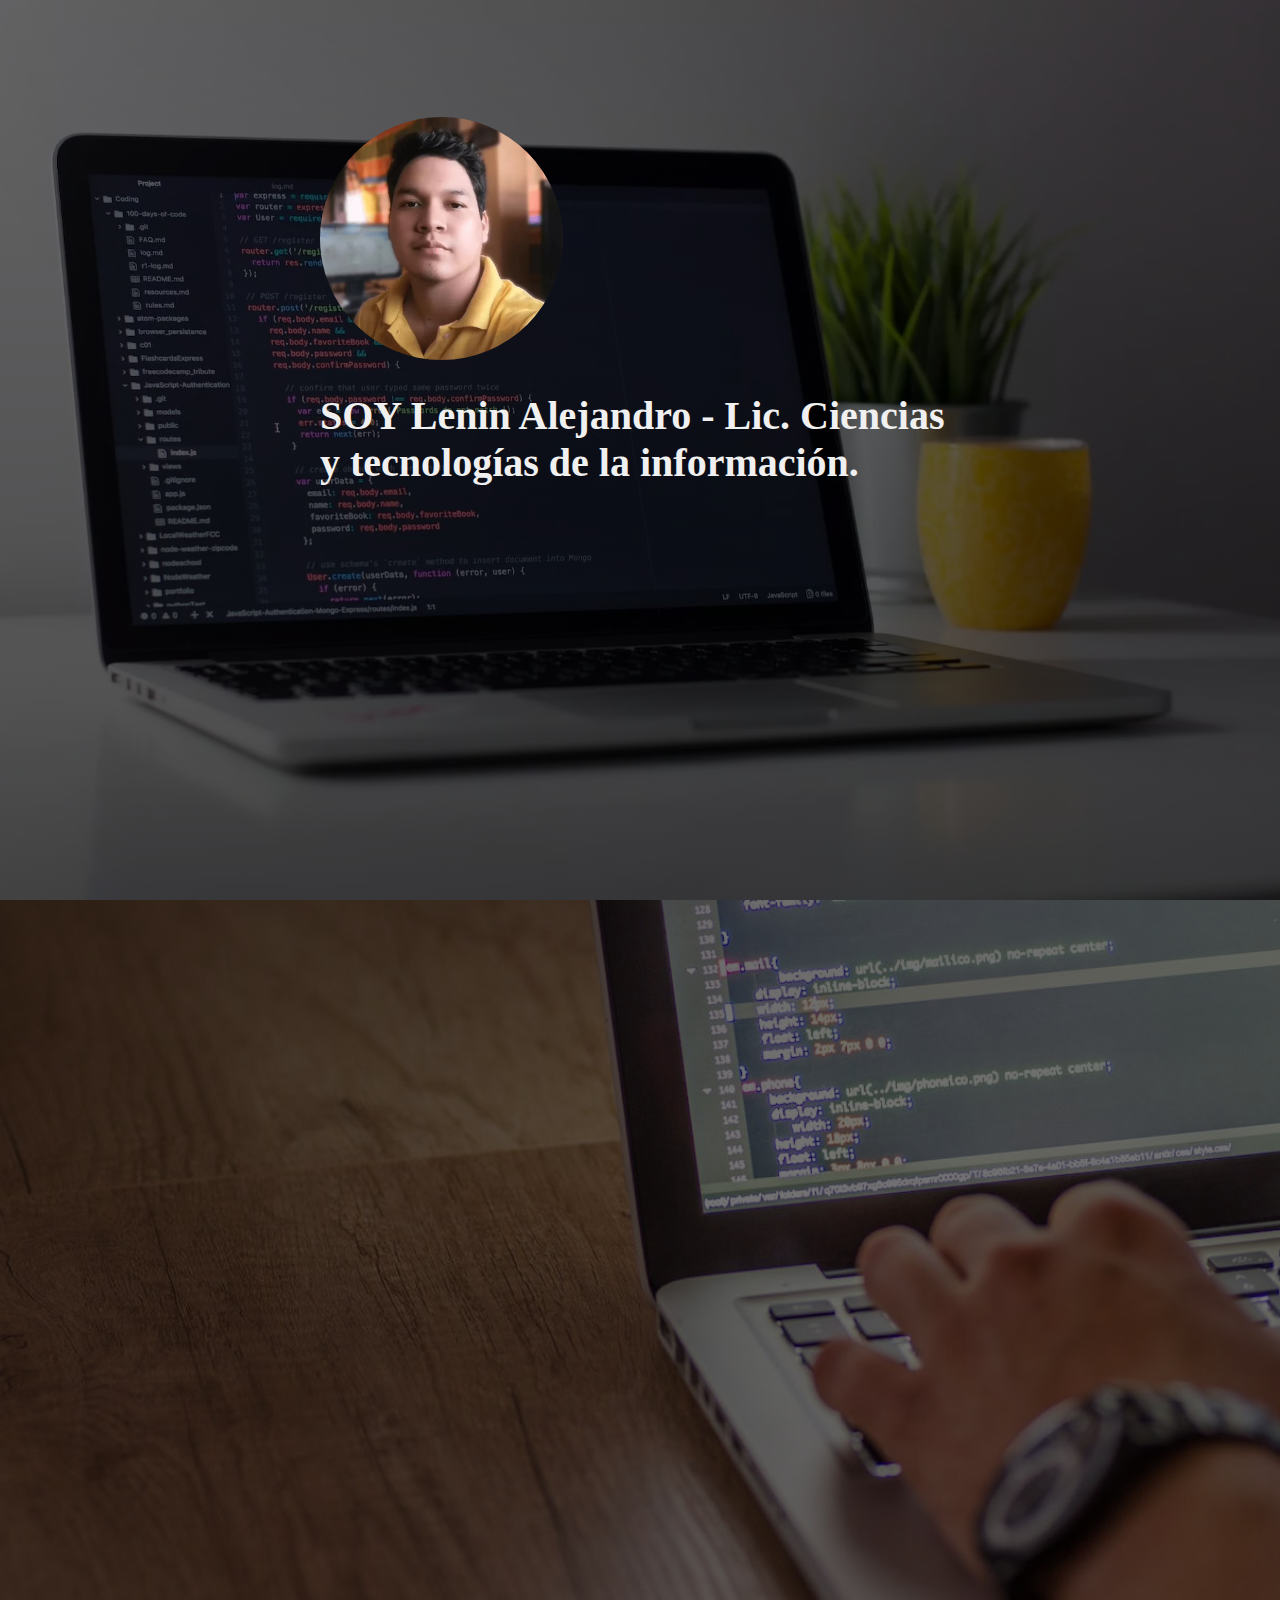
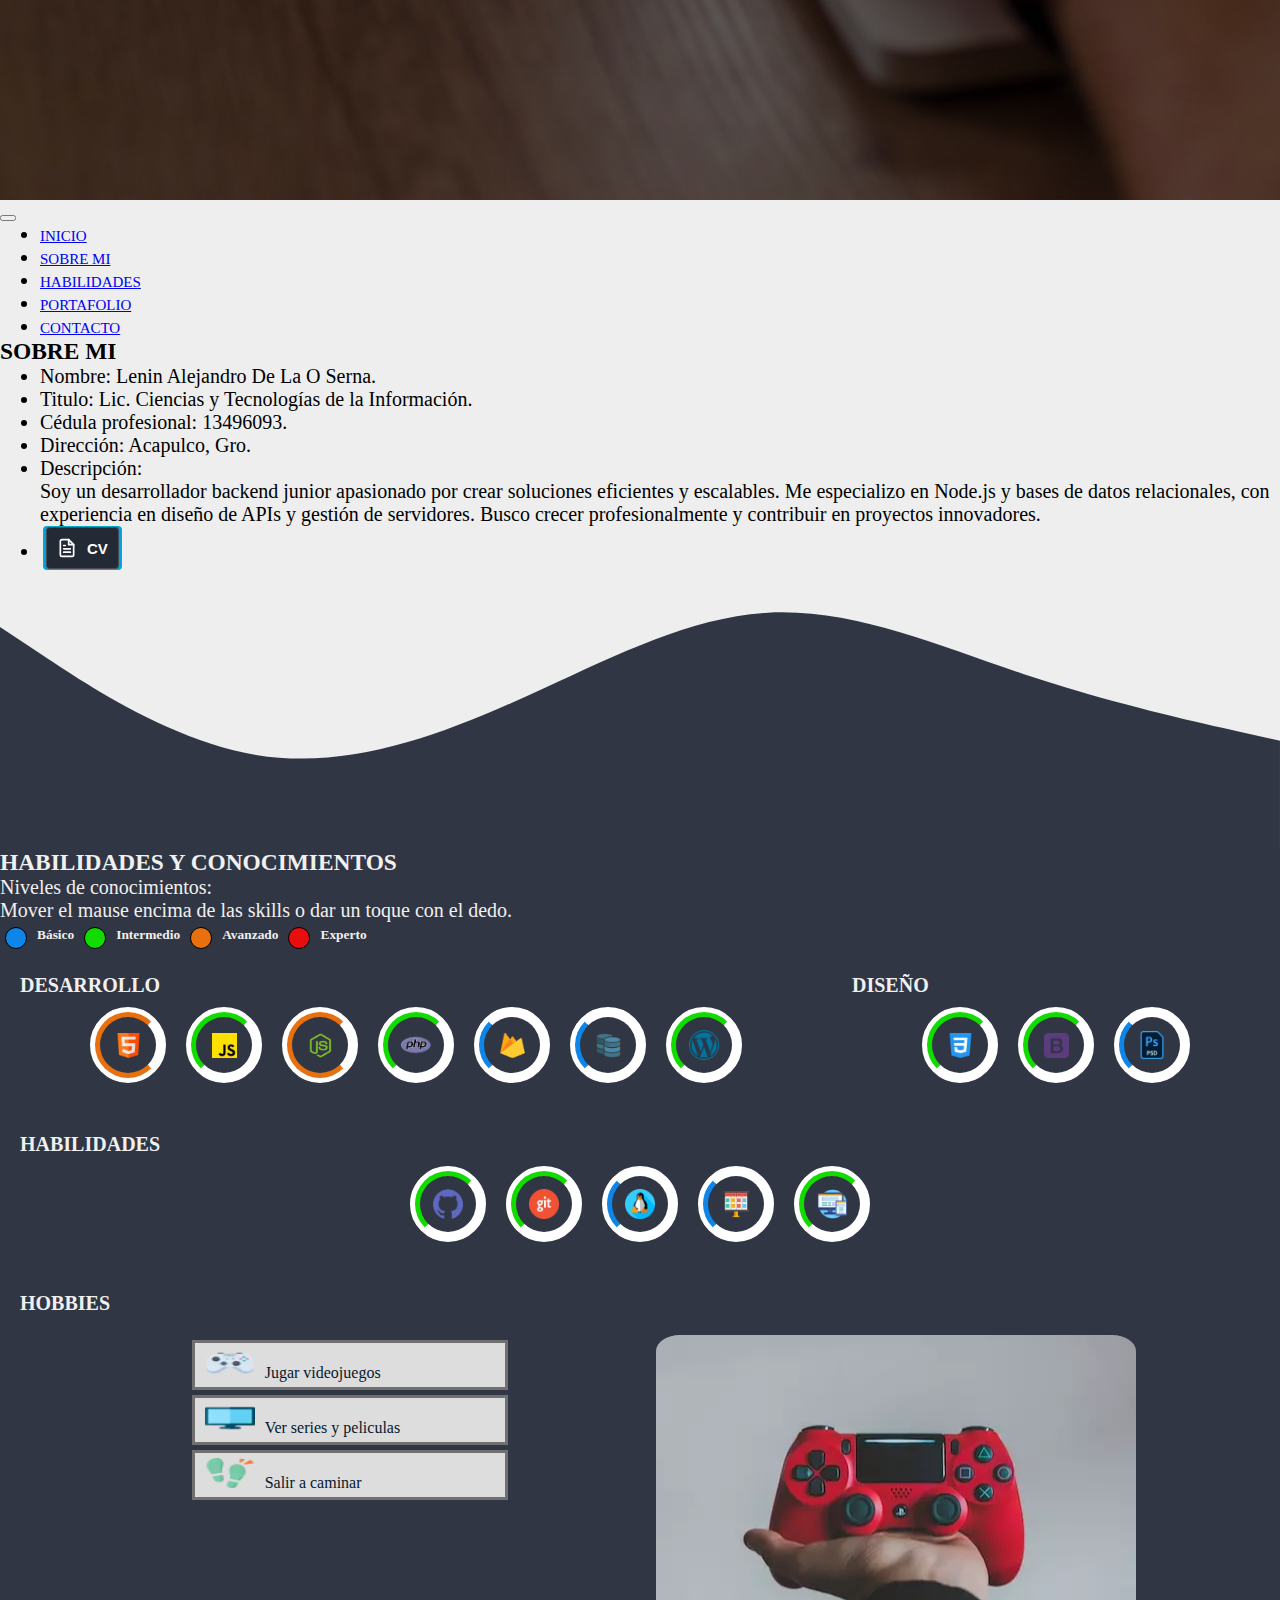
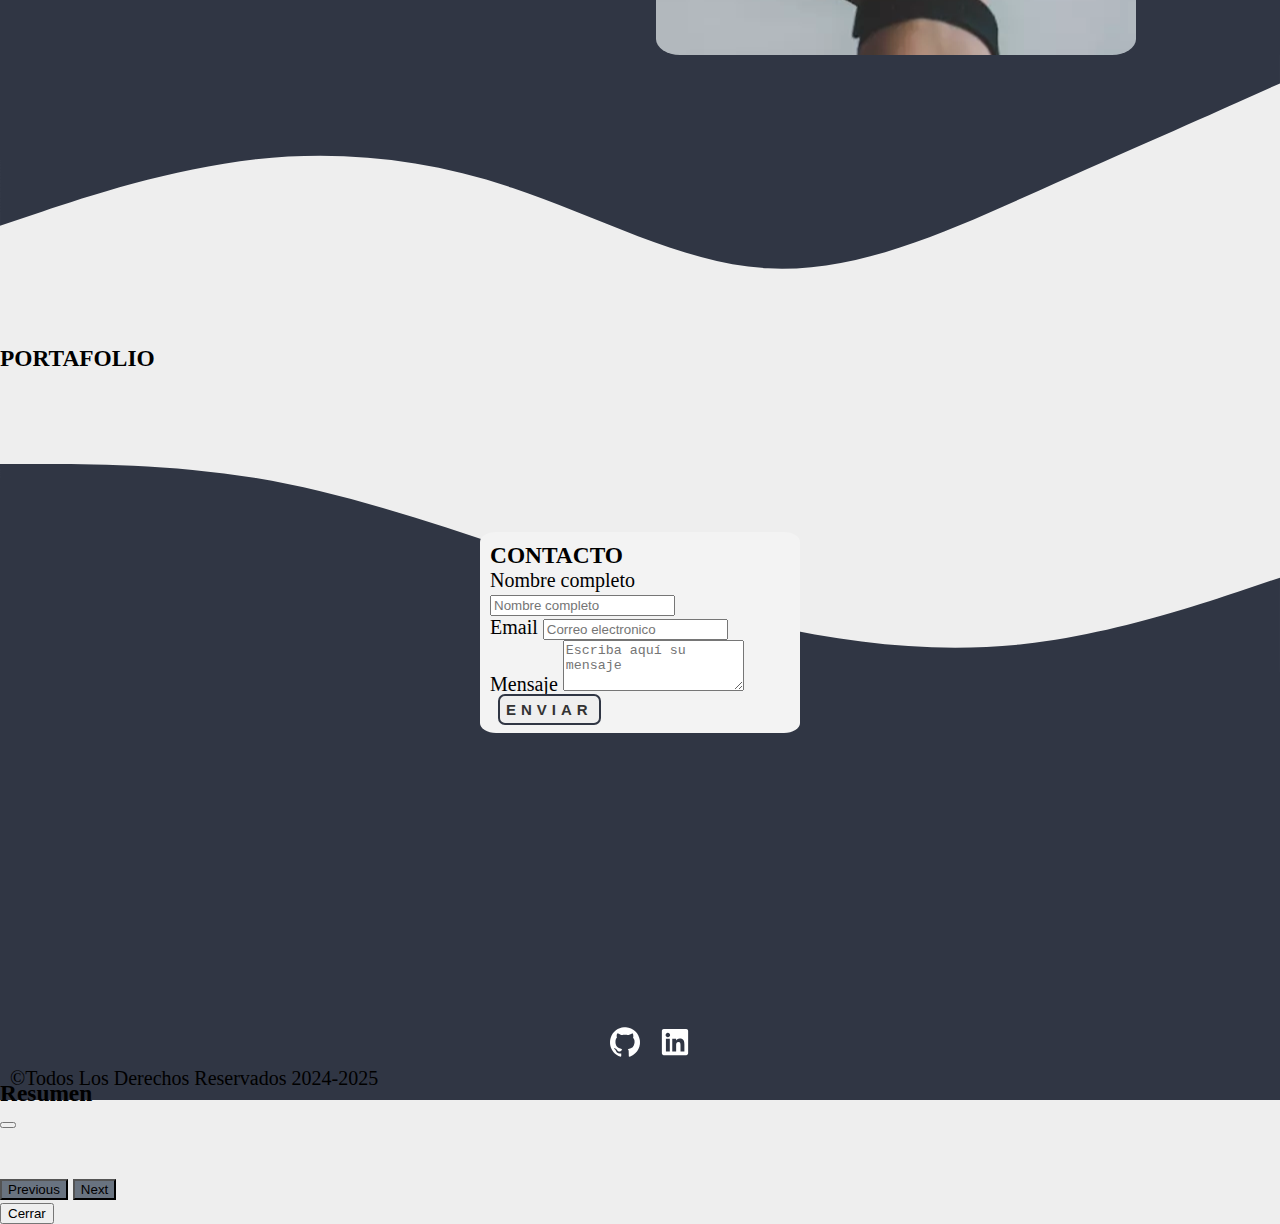
==== commit 500f83de: "actualizacion de la imagen del slider y correcciones de las skills, asi como un nuevo proyecto agreg" ====
--- a/index.html
+++ b/index.html
@@ -19,8 +19,8 @@
     <header>
         <div id="carouselExampleSlidesOnly" class="carousel slide" data-bs-ride="carousel">
             <div class="carousel-inner" id="inicio">
-                <div class="carousel-item img1 active" data-bs-interval="8000"></div>
-                <div class="carousel-item img2" data-bs-interval="8000"></div>
+                <div class="carousel-item img1 active" data-bs-interval="6000"></div>
+                <div class="carousel-item img2" data-bs-interval="6000"></div>
             </div>
         </div>
 
@@ -80,11 +80,7 @@
                     <li class="nav-link my-2"><span class="fw-bold text-primary">Dirección:</span> Acapulco, Gro.</li>
                     <li class="nav-link my-2"><span class="fw-bold text-primary">Descripción:</span>  
                         <p>
-                            Sé de <span class="text-warning"> frontend </span> y <span class="text-danger"> backend</span>,
-                            pero me desenvuelvo mejor como <span class="text-danger"> desarrollador web backend</span>.
-                            Soy responsable, trabajo en equipo, apasionado por la programación web, aprendo rápido 
-                            y en constante aprendizaje para mejorar y aprender las nuevas tecnologías y brindar un 
-                            servicio de calidad a los usuarios o la empresa.
+                            Soy un <span class="text-danger">desarrollador backend junior</span> apasionado por crear soluciones eficientes y escalables. Me especializo en <span class="text-success">Node.js</span> y <span class="text-primary">bases de datos relacionales</span>, con experiencia en diseño de APIs y gestión de servidores. Busco crecer profesionalmente y contribuir en proyectos innovadores.
                         </p>
                     </li>
                     <li class="nav-link my-2"> 
@@ -106,6 +102,7 @@
             <div class="container pt-5 pb-2">
                 <h3 class="fw-bold fs-3">HABILIDADES Y CONOCIMIENTOS</h3>
                 <p class="text-secondary">Niveles de conocimientos:</p>
+                <p class="text-secondary">Mover el mause encima de las skills o dar un toque con el dedo.</p>
 
                 <section class="nivel__conocimientos">
                     <div class="nivel__elementos">
@@ -138,14 +135,21 @@
                                 </div>
                             </div>
                             <div class="skill__base">
-                                <span class="pop__text intermedio__text">JS (ES6): XMLHttpRequest, JQuery, manejo de JSon y manejo del DOOM.</span>
+                                <span class="pop__text intermedio__text">JS: XMLHttpRequest, manejo de JSon y manejo del DOOM.</span>
                                 <div class="skill__base__color intermedio"></div>
                                 <div class="skill__base__icon">
                                     <img src="img/icon/js.webp" alt="js" class="skill__icon__xsm">
                                 </div>
                             </div>
                             <div class="skill__base">
-                                <span class="pop__text intermedio__text">PHP v8++: MVC y REST.</span>
+                                <span class="pop__text avanzado__text">NODEJS: Creación y desarrollo de API's con express y autenticación con JWT y otros frameworks.</span>
+                                <div class="skill__base__color avanzado"></div>
+                                <div class="skill__base__icon">
+                                    <img src="img/icon/node.png" alt="js" class="skill__icon__xsm">
+                                </div>
+                            </div>
+                            <div class="skill__base">
+                                <span class="pop__text intermedio__text">PHP v8++: Sesiones, consultas CRUD base de datos y REST.</span>
                                 <div class="skill__base__color intermedio"></div>
                                 <div class="skill__base__icon">
                                     <img src="img/icon/php.webp" alt="php" class="skill__icon__sm">
@@ -204,8 +208,8 @@
                         <h4 class="fw-bold fs-5">HABILIDADES</h4>
                         <div class="text-center">
                             <div class="skill__base">
-                                <span class="pop__text basico__text">GITHUB: Control básico de repositorios</span>
-                                <div class="skill__base__color basico"></div>
+                                <span class="pop__text intermedio__text">GITHUB: Control básico de repositorios</span>
+                                <div class="skill__base__color intermedio"></div>
                                 <div class="skill__base__icon">
                                     <img src="img/icon/github.webp" alt="github" class="skill__icon__sm">
                                 </div>
@@ -342,7 +346,7 @@
                     <a class="icon-svg-contacto" href="https://github.com/lenin-dev" target="_blank"><svg version="1.0" xmlns="http://www.w3.org/2000/svg" width="512.000000pt" height="512.000000pt" viewBox="0 0 512.000000 512.000000" preserveAspectRatio="xMidYMid meet"><g transform="translate(0.000000,512.000000) scale(0.100000,-0.100000)" fill="#ffffff" stroke="none"><path d="M2384 5060 c-1012 -69 -1891 -738 -2235 -1703 -53 -146 -102 -349 -125 -512 -23 -157 -25 -496 -5 -655 102 -816 575 -1526 1287 -1932 164 -94 418 -200 483 -202 51 -1 94 20 116 57 18 30 19 50 16 267 -1 129 -3 236 -4 236 -1 1 -38 -4 -82 -12 -263 -43 -497 16 -646 165 -58 58 -76 86 -134 206 -94 196 -149 271 -255 348 -78 56 -120 98 -120 119 0 50 121 67 217 30 125 -47 208 -119 299 -258 126 -191 284 -276 485 -261 77 6 233 49 245 68 3 6 13 38 20 71 19 80 68 181 110 228 40 45 44 42 -86 60 -103 14 -282 60 -368 94 -362 143 -571 410 -649 829 -25 134 -25 463 0 567 36 149 103 285 195 398 l43 53 -15 47 c-52 161 -46 370 16 564 20 61 24 67 54 73 107 20 352 -68 576 -206 l98 -61 87 20 c204 47 298 57 553 57 256 0 349 -10 553 -57 l88 -20 77 48 c153 96 304 167 407 193 85 21 159 31 191 25 28 -5 33 -12 52 -72 57 -178 67 -404 23 -542 l-21 -65 20 -25 c98 -121 175 -269 212 -409 26 -98 36 -348 19 -488 -74 -608 -407 -935 -1041 -1023 -120 -16 -118 -15 -83 -53 46 -48 90-134 115 -223 20 -74 22 -106 27 -529 7 -492 5 -482 66 -507 47 -20 102 -13 200 26 348 135 622 311 884 569 417 410 679 942 752 1527 20 159 18 498 -5 655 -173 1219 -1151 2131 -2373 2215 -161 11 -175 11 -339 0z"/></g></svg></a> 
                     <a class="icon-svg-contacto" href="https://www.linkedin.com/in/lenin-alejandro-889aba251" target="_blank"><svg xmlns="http://www.w3.org/2000/svg" viewBox="0 0 448 512"><path fill="#ffffff" d="M416 32H31.9C14.3 32 0 46.5 0 64.3v383.4C0 465.5 14.3 480 31.9 480H416c17.6 0 32-14.5 32-32.3V64.3c0-17.8-14.4-32.3-32-32.3zM135.4 416H69V202.2h66.5V416zm-33.2-243c-21.3 0-38.5-17.3-38.5-38.5S80.9 96 102.2 96c21.2 0 38.5 17.3 38.5 38.5 0 21.3-17.2 38.5-38.5 38.5zm282.1 243h-66.4V312c0-24.8-.5-56.7-34.5-56.7-34.6 0-39.9 27-39.9 54.9V416h-66.4V202.2h63.7v29.2h.9c8.9-16.8 30.6-34.5 62.9-34.5 67.2 0 79.7 44.3 79.7 101.9V416z"/></svg></a>
                 </div>
-                <p class="fs-5 text-center text-light">&copy;Todos Los Derechos Reservados 2023</p>
+                <p class="fs-5 text-center text-light">&copy;Todos Los Derechos Reservados 2024-2025</p>
             </div>
         </section>
     </footer>
@@ -388,8 +392,8 @@
     
     <!-- CDN DE TYPE SCRIPT -->
     <script src="https://cdn.jsdelivr.net/npm/typed.js@2.0.12"></script>
-    <script src="js/configuracion-typed.min.js"></script>
-
-    <script src="js/principal.min.js"></script>
+    <script src="js/configuracion-typed.js"></script>
+
+    <script src="js/principal.js"></script>
 </body>
 </html>--- a/css/diseñoPrincipal.css
+++ b/css/diseñoPrincipal.css
@@ -64,7 +64,7 @@
 
 .img2 {
     background-image: linear-gradient(rgba(0, 0, 0, 0.575), 
-    rgba(0, 0, 0, 0.5)), url(../img/slider/img2.webp);
+    rgba(0, 0, 0, 0.5)), url(../img/slider/img2.jpg);
     background-repeat: no-repeat;
     background-size: cover;
     background-position: center;
